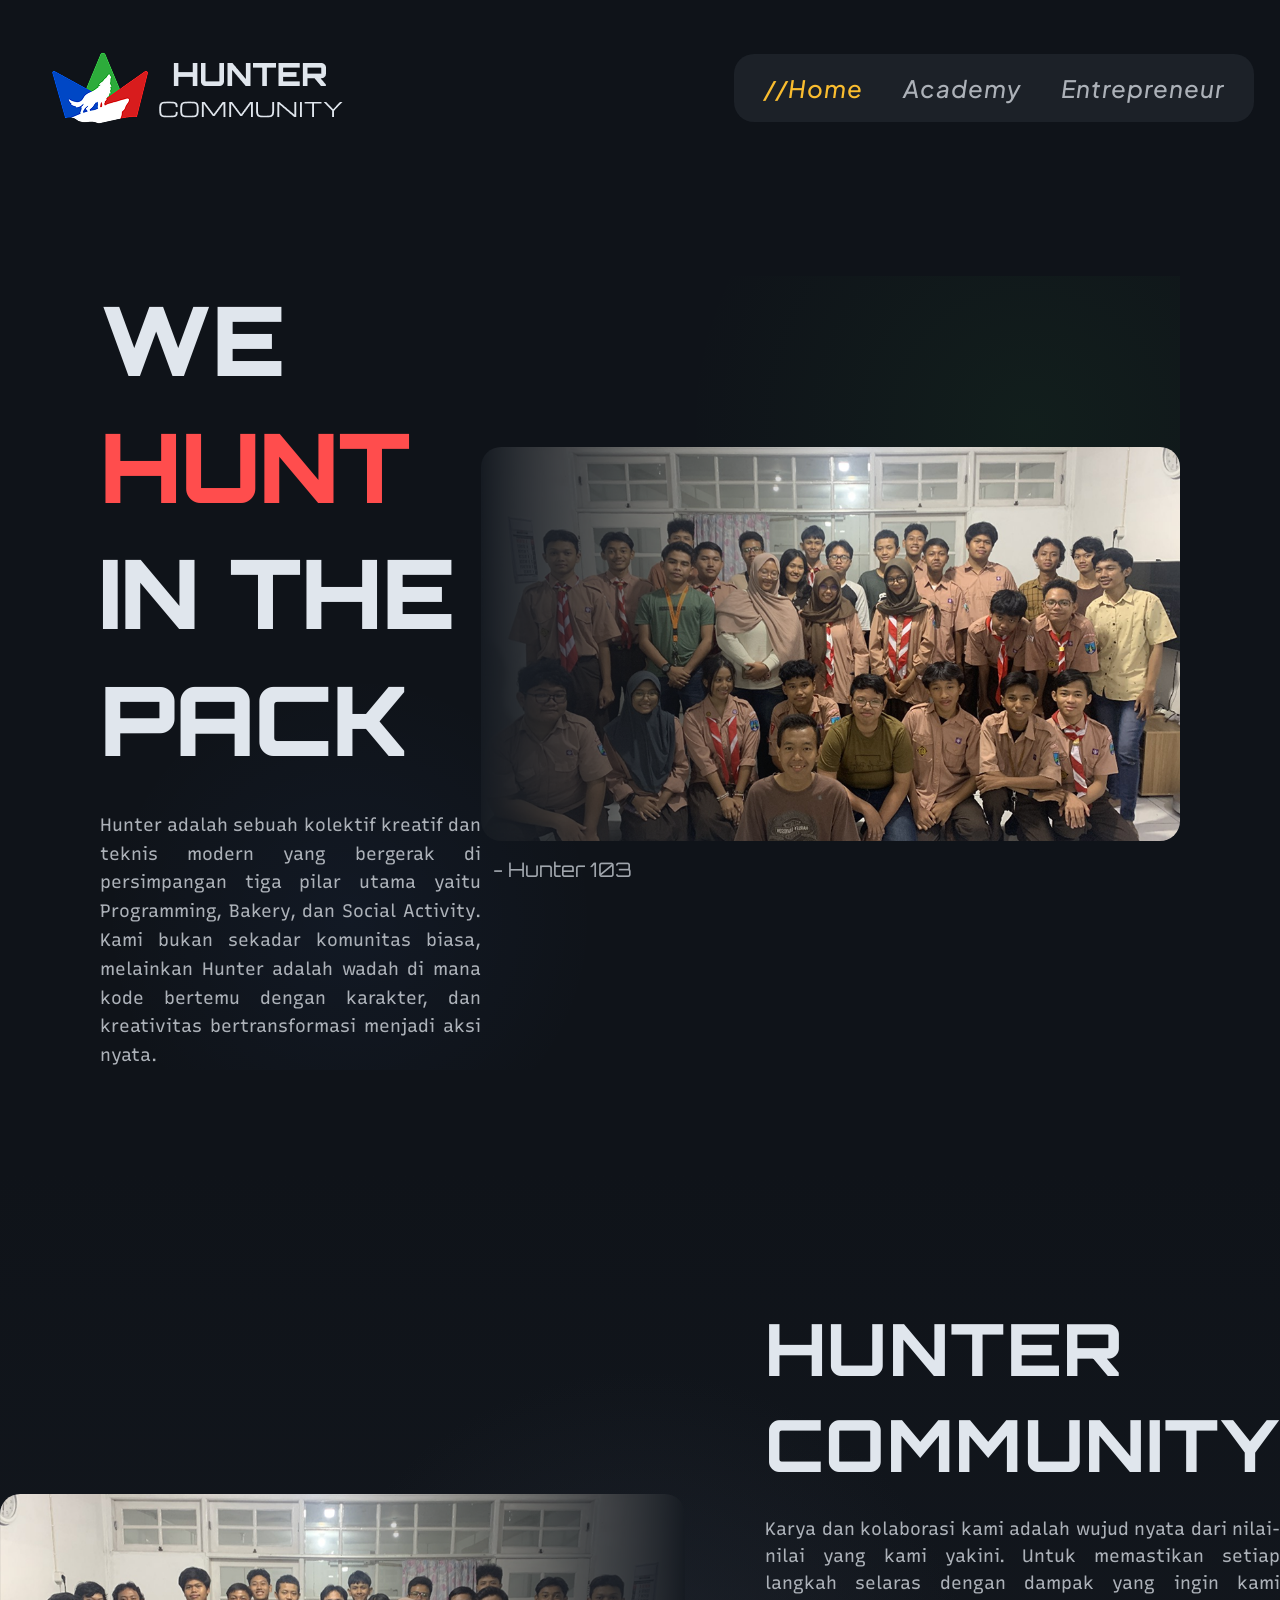
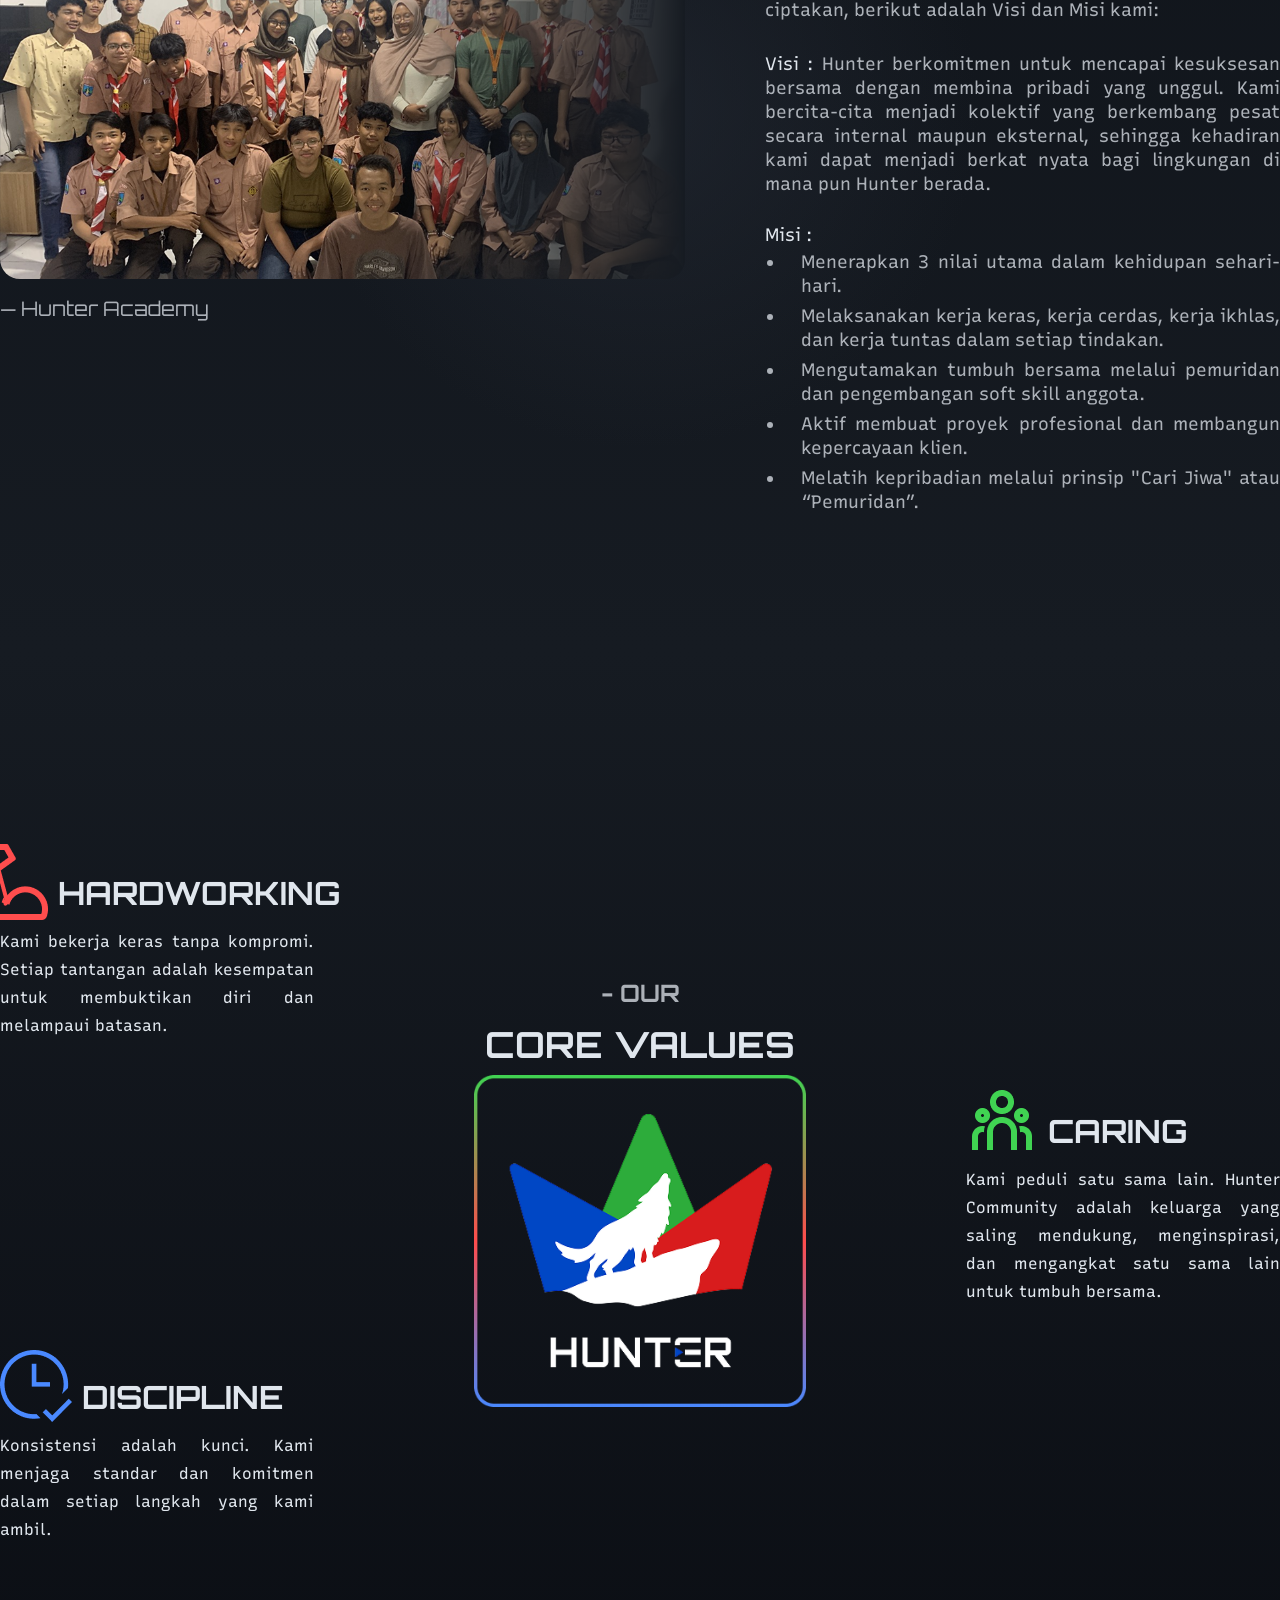
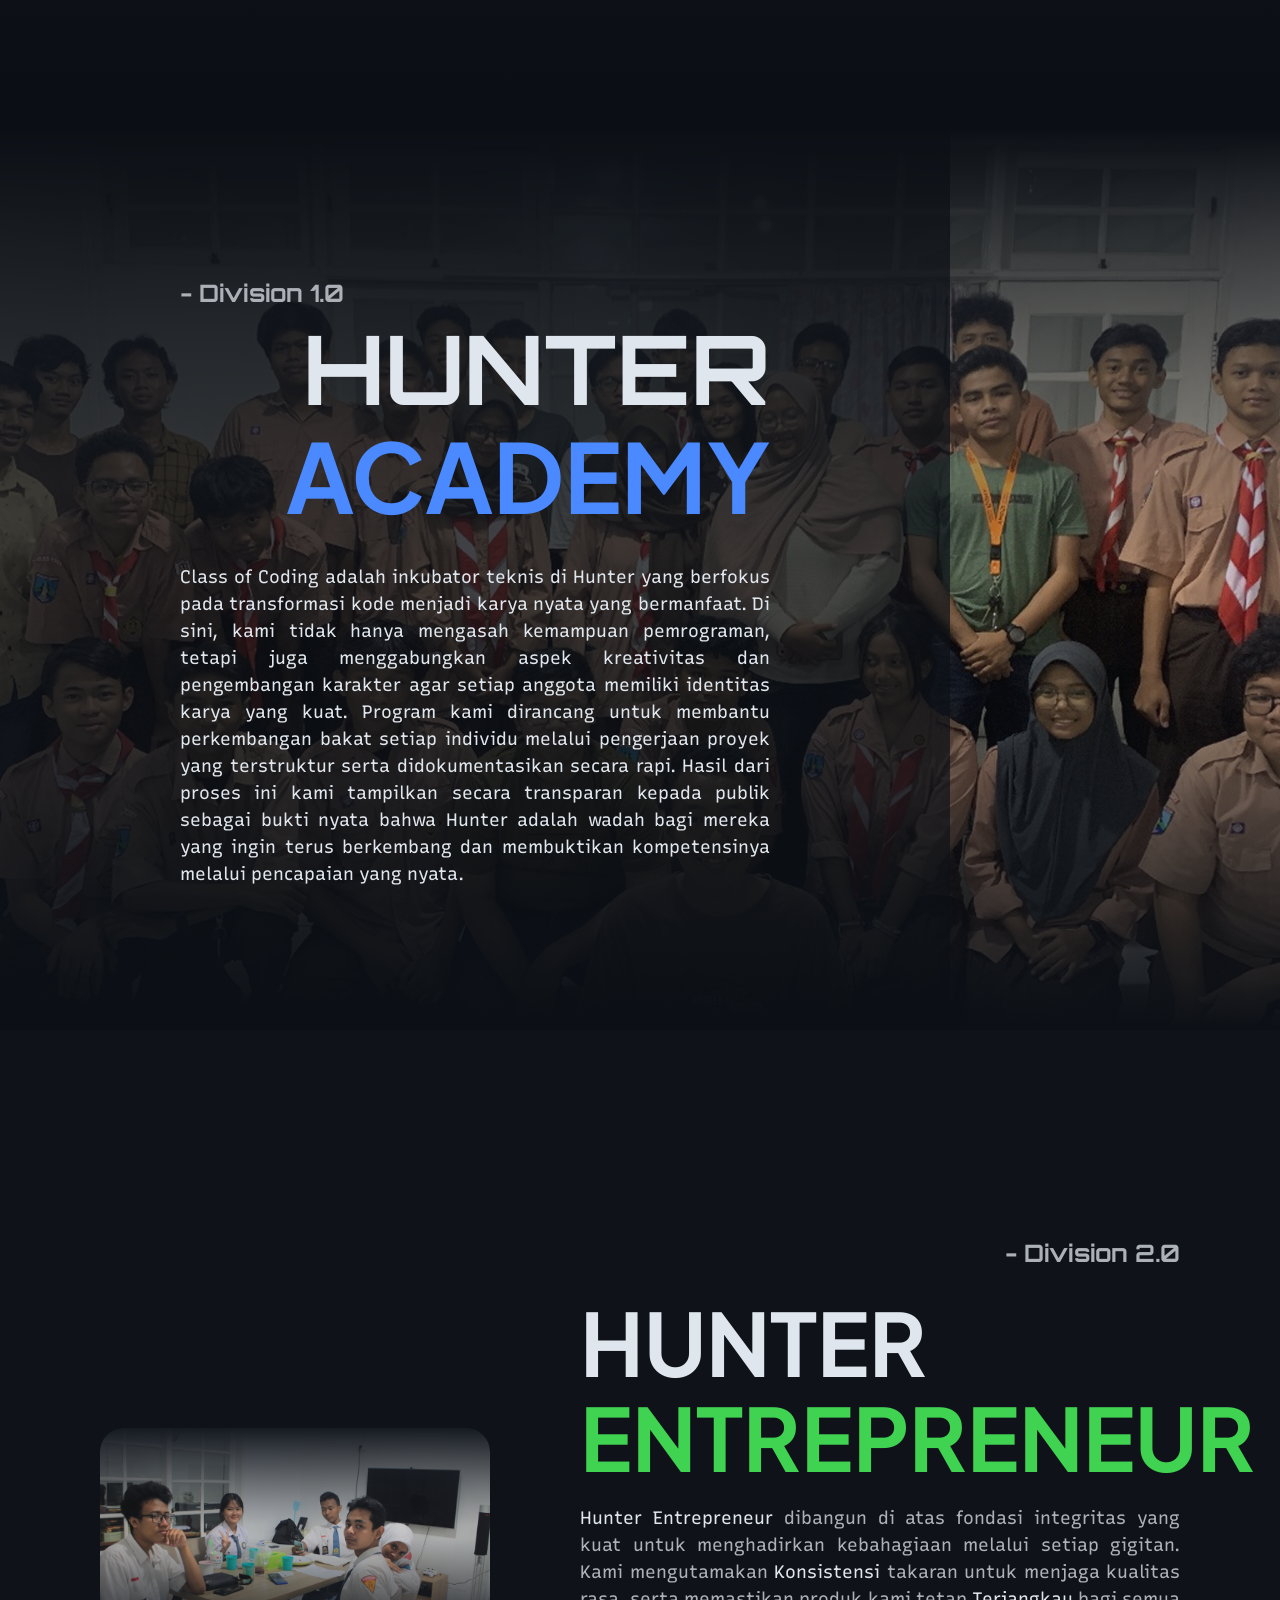
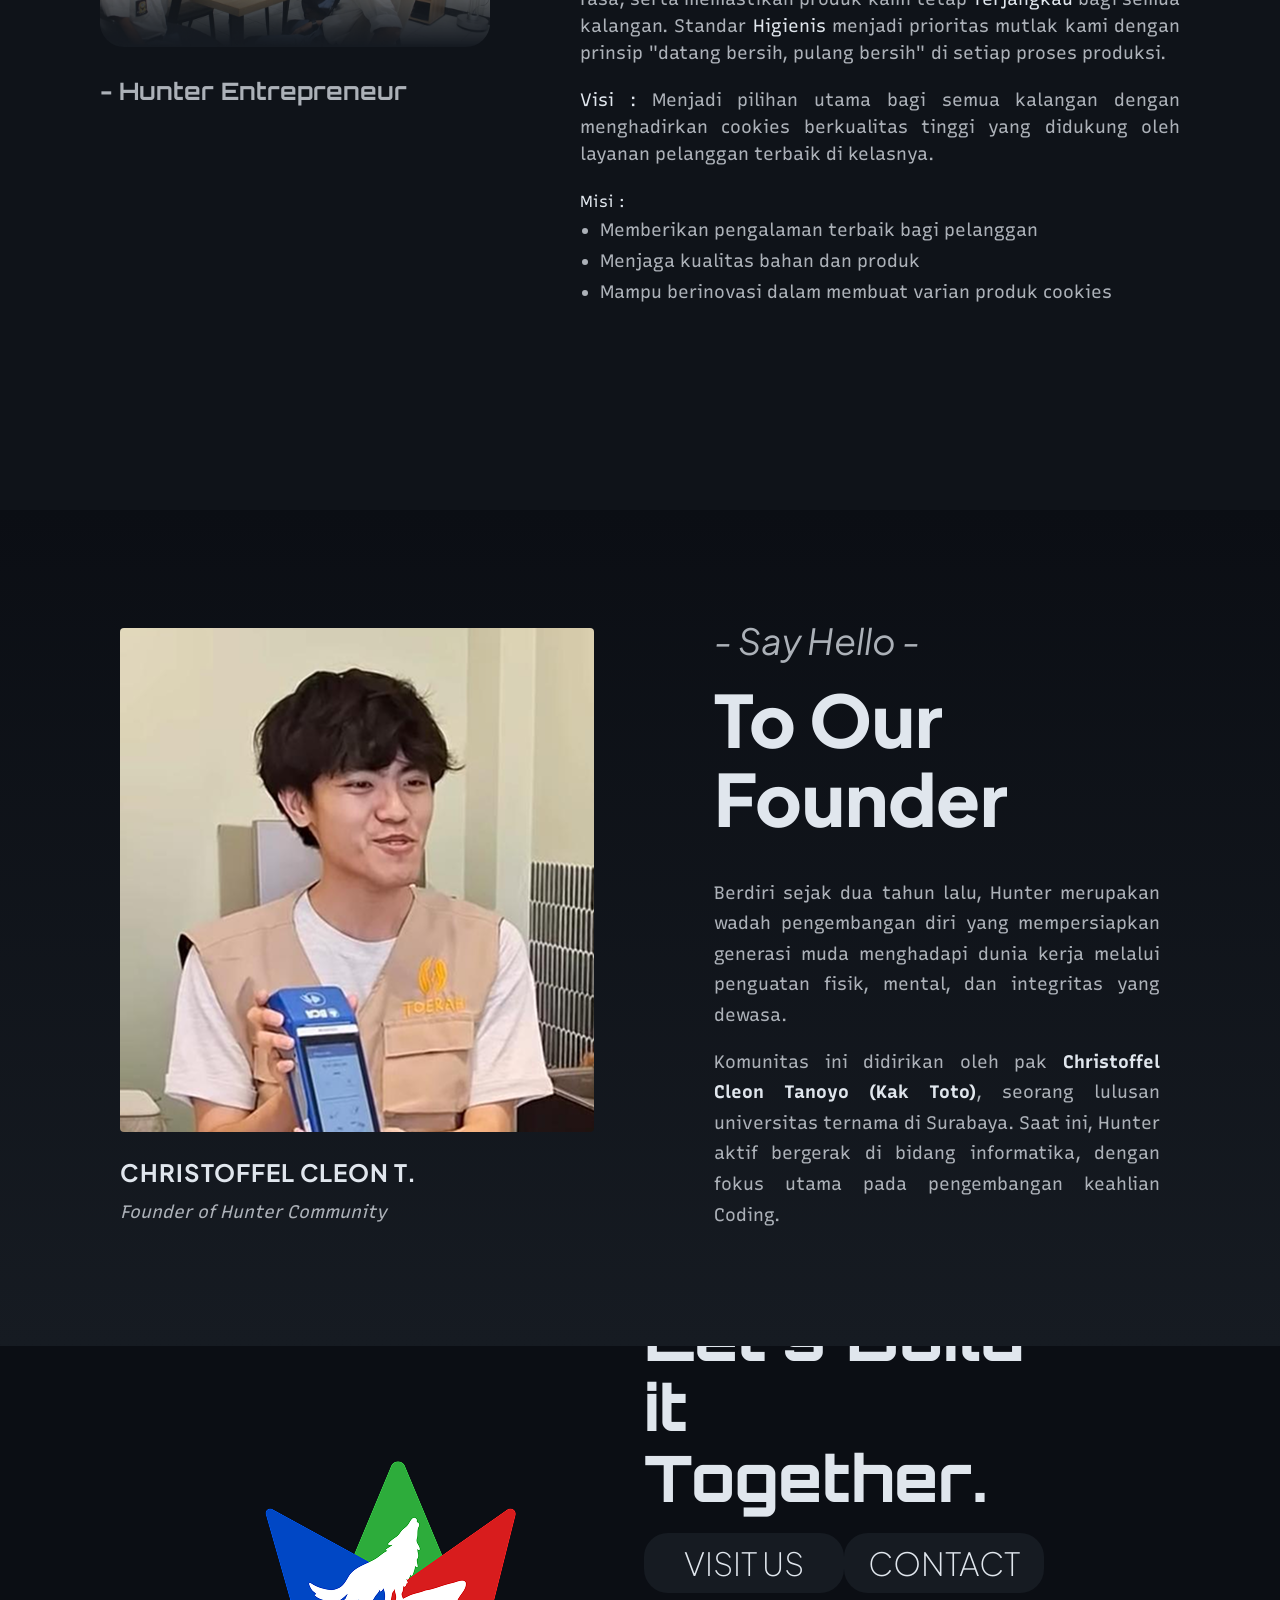
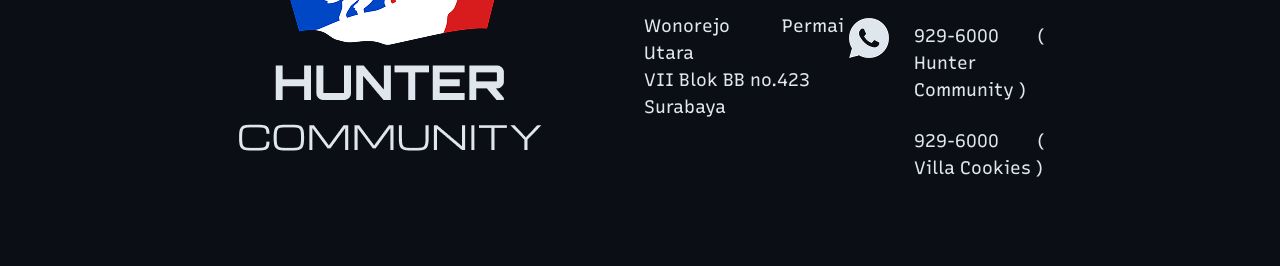
==== index.html @ 0ac1c208 "Update Home link to point to index.html" ====
<!doctype html>
<html lang="id">
  <head>
    <meta charset="UTF-8" />
    <meta name="viewport" content="width=device-width, initial-scale=1.0" />
    <title>Hunter Community</title>
    <link rel="stylesheet" href="homepage.css" />
    <link rel="preconnect" href="https://fonts.googleapis.com" />
    <link rel="preconnect" href="https://fonts.gstatic.com" crossorigin />
  </head>
  <body>
    
    <!-- ==============================
       NAVBAR
  ============================== -->
    <nav class="navbar" id="navbar">
      <div class="navbar-logo" id="navbar-logo">
        <img src="HomeAssets/Logo.png" alt="Hunter Community Logo" />
      </div>
      <ul class="navbar-links">
        <li><a href="index.html" class="active">Home</a></li>
        <li><a href="codingpage.html">Academy</a></li>
        <li><a href="cookingpage.html">Entrepreneur</a></li>
      </ul>
    </nav>

    <!-- ==============================
       HERO SECTION
  ============================== -->
    <section class="hero">
      <div class="hero-content">
        <h1 class="hero-title reveal reveal-delay-1">
          WE <span class="accent-red">HUNT</span><br />
          IN THE<br />
          PACK
        </h1>
        <p class="hero-description reveal reveal-delay-2">
          Hunter adalah sebuah kolektif kreatif dan teknis modern yang bergerak
          di persimpangan tiga pilar utama yaitu Programming, Bakery, dan Social
          Activity. Kami bukan sekadar komunitas biasa, melainkan Hunter adalah
          wadah di mana kode bertemu dengan karakter, dan kreativitas
          bertransformasi menjadi aksi nyata.
        </p>
      </div>
      <div class="hero-image-wrapper">
        <img
          src="HomeAssets/FotoBersama(Coding).png"
          alt="Hunter Community"
          class="hero-image-frame"
        />
        <p>- Hunter 103</p>
      </div>
    </section>

    <!-- ==============================
       ABOUT SECTION
  ============================== -->
    <section class="about" id="about">
      <div class="about-image-wrapper">
        <img
          src="HomeAssets/FotoBersama(Coding).png"
          alt="Hunter Coding Class"
        />
        <p class="about-image-caption reveal reveal-delay-1">
          Hunter Academy
        </p>
      </div>

      <div class="about-content">
        <h2 class="about-title reveal reveal-delay-1">HUNTER<br />COMMUNITY</h2>
        <p class="about-description reveal reveal-delay-2">
          Karya dan kolaborasi kami adalah wujud nyata dari nilai-nilai yang
          kami yakini. Untuk memastikan setiap langkah selaras dengan dampak
          yang ingin kami ciptakan, berikut adalah Visi dan Misi kami:
        </p>
        <div class="about-visi-misi">
          <p class="reveal reveal-delay-3">
            <span class="accent-white">Visi :</span> Hunter berkomitmen untuk
            mencapai kesuksesan bersama dengan membina pribadi yang unggul. Kami
            bercita-cita menjadi kolektif yang berkembang pesat secara internal
            maupun eksternal, sehingga kehadiran kami dapat menjadi berkat nyata
            bagi lingkungan di mana pun Hunter berada.
          </p>
          <span class="accent-white reveal reveal-delay-4">Misi :</span>
          <ul>
            <li class="reveal reveal-delay-5">
              Menerapkan 3 nilai utama dalam kehidupan sehari-hari.
            </li>
            <li class="reveal reveal-delay-5">
              Melaksanakan kerja keras, kerja cerdas, kerja ikhlas, dan kerja
              tuntas dalam setiap tindakan.
            </li>
            <li class="reveal reveal-delay-5">
              Mengutamakan tumbuh bersama melalui pemuridan dan pengembangan
              soft skill anggota.
            </li>
            <li class="reveal reveal-delay-6">
              Aktif membuat proyek profesional dan membangun kepercayaan klien.
            </li>
            <li class="reveal reveal-delay-6">
              Melatih kepribadian melalui prinsip "Cari Jiwa" atau “Pemuridan”.
            </li>
          </ul>
        </div>
      </div>
    </section>

    <!-- ==============================
       CORE VALUES
  ============================== -->
    <section class="core-values" id="values">
      <div class="core-values-content">
        <!-- Left Values -->
        <div class="values-left">
          <div class="value-item reveal reveal-left">
            <div class="value-icon">
              <img src="HomeAssets/HardworkingIcon.png" alt="Hardworking" />
              <h3>Hardworking</h3>
            </div>
            <div class="value-content">
              <p>
                Kami bekerja keras tanpa kompromi. Setiap tantangan adalah kesempatan untuk membuktikan diri dan melampaui batasan.
              </p>
            </div>
          </div>
  
          <div class="value-item reveal reveal-left reveal-delay-2">
            <div class="value-icon">
              <img src="HomeAssets/DisciplineIcon.png" alt="Discipline" />
              <h3>Discipline</h3>
            </div>
            <div class="value-content">
              <p>
                Konsistensi adalah kunci. Kami menjaga standar dan komitmen dalam setiap langkah yang kami ambil.
              </p>
            </div>
          </div>
        </div>
  
        <!-- Center Badge -->
        <div class="core-values-center reveal reveal-scale">
          <p class="reveal reveal-delay-1">- OUR</p>
          <h2 class="reveal reveal-delay-2">CORE VALUES</h2>
          <div class="reveal reveal-delay-3">
            <img src="HomeAssets/Logo2.png" alt="Hunter Logo" />
          </div>
        </div>
  
        <!-- Right Values -->
        <div class="values-right">
          <div class="value-item reveal reveal-right">
            <div class="value-icon">
              <img src="HomeAssets/CaringIcon.png" alt="Caring" />
              <h3>Caring</h3>
            </div>
            <div class="value-content">
              <p>
                Kami peduli satu sama lain. Hunter Community adalah keluarga yang saling mendukung, menginspirasi, dan mengangkat satu sama lain untuk tumbuh bersama.
              </p>
            </div>
          </div>
        </div>
      </div>
    </section>

    <!-- ==============================
       DIVISION: CLASS OF CODING
  ============================== -->
    <section class="division-coding reveal reveal-delay-1" id="coding">
      <div class="division-coding-content reveal reveal-delay-1">
        <h3 class="reveal reveal-delay-2">Division 1.0</h3>
        <h2><span class="class reveal reveal-delay-3">Hunter</span> <br> <span class="accent-blue reveal reveal-delay-4">Academy</span></h2>
        <p class="reveal reveal-delay-5">Class of Coding adalah inkubator teknis di Hunter yang berfokus pada transformasi kode menjadi karya nyata yang bermanfaat. Di sini, kami tidak hanya mengasah kemampuan pemrograman, tetapi juga menggabungkan aspek kreativitas dan pengembangan karakter agar setiap anggota memiliki identitas karya yang kuat. Program kami dirancang untuk membantu perkembangan bakat setiap individu melalui pengerjaan proyek yang terstruktur serta didokumentasikan secara rapi. Hasil dari proses ini kami tampilkan secara transparan kepada publik sebagai bukti nyata bahwa Hunter adalah wadah bagi mereka yang ingin terus berkembang dan membuktikan kompetensinya melalui pencapaian yang nyata.</p>
      </div>
    </section>



    <!-- ==============================
       DIVISION: VILLA COOKIES
  ============================== -->
    <section class="division-cooking reveal reveal-delay-1" id="cooking">
      <div class="division-cooking-image">
        <img src="HomeAssets/FotoBersama(Cooking).png" alt="Cooking" class="reveal reveal-delay-1">
        <p class="reveal reveal-delay-2">- Hunter Entrepreneur</span></p>
      </div>
      <div class="division-cooking-content">
        <h3 class="reveal reveal-delay-2">- Division 2.0</h3>
        <h2 class="reveal reveal-delay-3">Hunter <span class="accent-green">Entrepreneur</h2>
        <p class="reveal reveal-delay-4"><span>Hunter Entrepreneur</span> dibangun di atas fondasi integritas yang kuat untuk menghadirkan kebahagiaan melalui setiap gigitan. Kami mengutamakan <span>Konsistensi</span> takaran untuk menjaga kualitas rasa, serta memastikan produk kami tetap <span>Terjangkau</span> bagi semua kalangan. Standar <span>Higienis</span> menjadi prioritas mutlak kami dengan prinsip "datang bersih, pulang bersih" di setiap proses produksi.</p>
        <p class="reveal reveal-delay-5"><span>Visi :</span> Menjadi pilihan utama bagi semua kalangan dengan menghadirkan cookies berkualitas tinggi yang didukung oleh layanan pelanggan terbaik di kelasnya.
        </p>
        <div class="misi-cooking reveal reveal-delay-6">
          <span>Misi :</span>
          <ul>
            <li>Memberikan pengalaman terbaik bagi pelanggan</li>
            <li>Menjaga kualitas bahan dan produk</li>
            <li>Mampu berinovasi dalam membuat varian produk cookies</li>
          </ul>
        </div>
      </div>

    </section>

    <!-- ==============================
       FOUNDER SECTION
  ============================== -->
    <section class="founder" id="founder">
      <div class="founder-image-wrapper">
        <div class="founder-image-frame reveal reveal-left">
          <img src="HomeAssets/FounderProfile.png" alt="Founder" />
        </div>
        <div class="founder-name-tag reveal reveal-delay-2">
          <h3>Christoffel Cleon T.</h3>
          <p>Founder of Hunter Community</p>
        </div>
      </div>

      <div class="founder-content">
        <p class="founder-greeting reveal">- Say Hello -</p>
        <h2 class="founder-title reveal reveal-delay-1">To Our Founder</h2>
        <p class="founder-description reveal reveal-delay-2">
          Berdiri sejak dua tahun lalu, Hunter merupakan wadah
          pengembangan diri yang mempersiapkan generasi muda
          menghadapi dunia kerja melalui penguatan fisik, mental, dan
          integritas yang dewasa.
        </p>
        <p class="founder-description reveal reveal-delay-3">
          Komunitas ini didirikan oleh pak <strong>Christoffel Cleon Tanoyo (Kak
          Toto)</strong>, seorang lulusan universitas ternama di Surabaya. Saat ini,
          Hunter aktif bergerak di bidang informatika, dengan fokus utama
          pada pengembangan keahlian Coding.
        </p>
      </div>
    </section>

    <!-- ==============================
       FOOTER
  ============================== -->
    <footer class="footer">
        <!-- Logo -->
          <img src="HomeAssets/Logo3.png" alt="Hunter Community" class="reveal reveal-delay-2"/>

        <div class="footer-inner">
          <h2 class="reveal reveal-delay-1">Let's Build it Together.</h2>
          <div class="footer-inner-content">
            <div class="footer-visitus">
              <h4 class="reveal reveal-delay-3">Visit Us</h4>
              <p class="reveal reveal-delay-4">Wonorejo Permai Utara <br>VII Blok BB no.423 <br>Surabaya</p>
            </div>
            <div class="footer-contact">
              <h4 class="reveal reveal-delay-3">Contact</h4>
              <div class="contact-sosmed">
                <img src="HomeAssets/WhatsAppIcon.png" alt="WhatsApp" class="reveal reveal-delay-4">
                <div class="contact reveal reveal-delay-5">
                  <p>929-6000 ( Hunter Community )</p>
                  <p>929-6000 ( Villa Cookies )</p>
                </div>
              </div>
              <div class="contact-sosmed">
                <img src="HomeAssets/InstagramIcon.png" alt="Instagram" class="reveal reveal-delay-4">
                <div class="contact reveal reveal-delay-5">
                  <p>huntercommunity_</p>
                  <p>villacookies</p>
                </div>
              </div>
            </div>
          </div>
        </div>
    </footer>

    <!-- ==============================
       SCROLL ANIMATION JS
  ============================== -->
    <script>
      // Intersection Observer for scroll reveals
      const reveals = document.querySelectorAll(".reveal");

      const observer = new IntersectionObserver(
        (entries) => {
          entries.forEach((entry) => {
            if (entry.isIntersecting) {
              entry.target.classList.add("visible");
            }
          });
        },
        {
          threshold: 0.12,
          rootMargin: "0px 0px -40px 0px",
        },
      );

      reveals.forEach((el) => observer.observe(el));

      // Hero elements animate on load
      window.addEventListener("load", () => {
        document.querySelectorAll(".hero .reveal").forEach((el) => {
          el.classList.add("visible");
        });
      });

      // Navbar: hide logo when scrolled, show when at top
      const navbarLogo = document.getElementById("navbar-logo");
      const SCROLL_THRESHOLD = 10;

      window.addEventListener("scroll", () => {
        if (window.scrollY > SCROLL_THRESHOLD) {
          navbarLogo.classList.add("hidden");
        } else {
          navbarLogo.classList.remove("hidden");
        }
      });

    </script>
  </body>
</html>
---- homepage.css ----
/* ========================================
   IMPORTS
======================================== */
@import url('https://fonts.googleapis.com/css2?family=Orbitron:wght@400;500;600;700;800;900&family=Plus+Jakarta+Sans:wght@300;400;500;600;700;800&family=Recursive:wght@300;400;500;600;700&display=swap');

/* ========================================
   CSS VARIABLES
======================================== */
:root {
  --color-bg-primary: #0F1319;
  --color-bg-secondary: #161B22;
  --color-bg-tertiary: #282E39;
  --color-bg-card: #0B0E14;
  --color-navbar: #1C2128;

  --color-text-main: #E0E6ED;
  --color-text-muted: #ACB1B8;
  --color-text-hover: #FABD2F;

  --color-red: #FF4D4D;
  --color-blue: #4A89FF;
  --color-green: #40D352;

  --color-border: #E0E6ED;

  --font-title: 'Orbitron', sans-serif;
  --font-subtitle: 'Plus Jakarta Sans', sans-serif;
  --font-body: 'Recursive', sans-serif;

  --transition: 0.3s ease;
  --transition-slow: 0.6s ease;
}

/* ========================================
   RESET & BASE
======================================== */
*, *::before, *::after {
  margin: 0;
  padding: 0;
  box-sizing: border-box;
}

html {
  scroll-behavior: smooth;
}

body {
  background-color: var(--color-bg-primary);
  color: var(--color-text-main);
  font-family: var(--font-body);
  font-size: 16px;
  line-height: 1.7;
  overflow-x: hidden;
}

img {
  display: block;
  max-width: 100%;
}

a {
  text-decoration: none;
  color: inherit;
}

/* ========================================
   SCROLL ANIMATION BASE
======================================== */
.reveal {
  opacity: 0;
  transform: translateY(40px);
  transition: opacity 0.75s cubic-bezier(0.22, 1, 0.36, 1), transform 0.75s cubic-bezier(0.22, 1, 0.36, 1);
}

.reveal.reveal-left {
  transform: translateX(-50px);
}

.reveal.reveal-right {
  transform: translateX(50px);
}

.reveal.reveal-scale {
  transform: scale(0.92);
}

.reveal.visible {
  opacity: 1;
  transform: none;
}

.reveal-delay-1 { transition-delay: 0.1s; }
.reveal-delay-2 { transition-delay: 0.2s; }
.reveal-delay-3 { transition-delay: 0.3s; }
.reveal-delay-4 { transition-delay: 0.4s; }
.reveal-delay-5 { transition-delay: 0.5s; }
.reveal-delay-6 { transition-delay: 0.6s; }

/* ========================================
   NAVBAR
======================================== */
.navbar {
  position: sticky;
  top: 0;
  z-index: 1000;
  display: flex;
  align-items: center;
  gap: 340px;
  /* clip content that scrolls behind navbar */
  isolation: isolate;
}

.navbar-logo {
  display: flex;
  align-items: center;
  gap: 12px;
  margin: 50px 50px 50px 50px;
  /* smooth transition for show/hide */
  opacity: 1;
  transform: translateX(0);
  transition: opacity 0.3s ease, transform 0.3s ease;
}

.navbar-logo.hidden {
  opacity: 0;
  transform: translateX(-16px);
  pointer-events: none;
}

.navbar-links {
  display: flex;
  align-items: center;
  list-style: none;
  height: 68px;
  justify-self: center;
  justify-content: center;
  gap: 40px;
  padding: 30px;
  background-color: var(--color-navbar);
  border-radius: 20px;
}

.navbar-links a {
  font-family: var(--font-subtitle);
  font-size: 24px;
  font-weight: 500;
  color: var(--color-text-muted);
  letter-spacing: 0.04em;
  transition: color var(--transition);
  position: relative;
  font-style: italic;
  text-decoration: none;
}

.navbar-links a::after {
  content: '';
  position: absolute;
  bottom: 0;
  left: 0;
  width: 0;
  height: 1.5px;
  background: var(--color-text-hover);
  transition: width var(--transition);
}

.navbar-links a:hover,
.navbar-links a.active {
  color: var(--color-text-hover);
}

.navbar-links a.active::before {
  content: "//";
}

/* ========================================
   HERO SECTION
======================================== */
.hero {
  margin: 100px;
  display: flex;
  align-items: center;
  gap: 0;
  position: relative;
  overflow: hidden;
  justify-content: space-between;
  align-items: center;
  color: var(--color-text-muted);
}

.hero::before {
  content: '';
  position: absolute;
  top: -200px;
  right: -200px;
  width: 700px;
  height: 700px;
  background: radial-gradient(circle, rgba(64, 211, 82, 0.06) 0%, transparent 70%);
  pointer-events: none;
}

.hero::after {
  content: '';
  position: absolute;
  bottom: -100px;
  left: 0;
  width: 500px;
  height: 500px;
  background: radial-gradient(circle, rgba(74, 137, 255, 0.05) 0%, transparent 70%);
  pointer-events: none;
}

.hero-content {
  z-index: 1;
}

.hero-title {
  font-family: var(--font-title);
  font-size: 96px;
  font-weight: 900;
  line-height: 1.32;
  letter-spacing: -0.01em;
  color: var(--color-text-main);
  margin-bottom: 28px;
}

.hero-title .accent-red {
  color: var(--color-red);
}

.hero-description {
  font-family: var(--font-body);
  font-size: 18px;
  line-height: 1.6;
  max-width: 560px;
  text-align: justify;
}

.hero-image-wrapper {
  position: relative;
  z-index: 1;
  display: flex;
  flex-direction: column;
}

.hero-image-frame {
  position: relative;
  border-radius: 20px;
  overflow: hidden;
  width: 100%;
}

.hero-image-caption {
  position: absolute;
  bottom: 0;
  left: 0;
  right: 0;
  padding: 20px 24px 16px;
  background: linear-gradient(to top, rgba(0,0,0,0.8) 0%, transparent 100%);
}

.hero-image-wrapper p {
  font-family: var(--font-title);
  font-size: 20px;
  color: rgba(224, 230, 237, 0.7);
  margin: 12px;
}

.hero-image-frame::before {
  content: '';
  position: absolute;
  inset: 0;
  border: 1px solid rgba(224, 230, 237, 0.15);
  border-radius: 4px;
  z-index: 1;
  pointer-events: none;
}

/* ========================================
   ABOUT SECTION
======================================== */
.about {
  height: 1080px;
  display: flex;
  gap: 80px;
  align-items: center;
  justify-content: center;
  background: linear-gradient(180deg, #0F1319 0%, #161B22 100%);
  position: relative;
  overflow: hidden;
}

.about::before {
  content: '';
  position: absolute;
  top: 50%;
  left: 50%;
  transform: translate(-50%, -50%);
  width: 800px;
  height: 800px;
  background: radial-gradient(circle, rgba(40, 46, 57, 0.5) 0%, transparent 60%);
  pointer-events: none;
}

.about-image-wrapper {
  position: relative;
}

.about-image-wrapper img {
  transform: scaleX(-1);
  border-radius: 20px;
}

.about-image-caption {
  margin-top: 12px;
  font-family: var(--font-title);
  font-size: 20px;
  color: var(--color-text-muted);
}

.about-image-caption::before {
  content: '— ';
}

.about-content {
  position: relative;
  z-index: 1;
  width: 600px;
  text-align: justify ;
}

.section-label {
  font-family: var(--font-subtitle);
  font-size: 11px;
  font-weight: 700;
  letter-spacing: 0.25em;
  text-transform: uppercase;
  color: var(--color-green);
  margin-bottom: 16px;
  display: flex;
  align-items: center;
  gap: 10px;
}

.section-label::before {
  content: '';
  display: inline-block;
  width: 20px;
  height: 1.5px;
  background: var(--color-green);
}

.about-title {
  font-family: var(--font-title);
  font-size: 72px;
  font-weight: 800;
  line-height: 96px;
  color: var(--color-text-main);
  margin-bottom: 24px;
  letter-spacing: 0.02em;
}

.about-description {
  font-family: var(--font-body);
  font-size: 18px;
  line-height: 1.5;
  color: var(--color-text-muted);
  margin-bottom: 28px;
}


.about-visi-misi .accent-white {
  color: var(--color-text-main);
  font-size: 18px;
}

.about-visi-misi p {
  margin-bottom: 24px;
}

.about-visi-misi p,
.about-visi-misi li {
  font-family: var(--font-body);
  font-size: 18px;
  color: var(--color-text-muted);
  line-height: 24px;
}

.about-visi-misi ul {
  padding-left: 20px;
}

.about-visi-misi li {
  padding-left: 16px;
  position: relative;
  margin-bottom: 6px;
}

/* ========================================
   CORE VALUES SECTION
======================================== */
.core-values {
  height: 1080px;
  background: linear-gradient(180deg, #161B22 0%, #0B0E14 100%);
  display: flex;
  justify-content: center;
  align-items: center;
}

.core-values-content {
  display: flex;
  gap: 160px;
  margin: 0;
  padding: 0;
  align-items: center;
}

.values-left,
.values-right {
  display: flex;
  flex-direction: column;
  text-align: justify;
  width: 370px;
}

.values-left {
  gap: 300px;
}

.value-item {
  display: flex;
  flex-direction: column;
  align-items: flex-start;
  position: relative;
}

.value-icon {
  flex-shrink: 0;
  display: flex;
  align-items: center;
  justify-content: center;
  gap: 10px;
}

.value-item h3 {
  font-family: var(--font-title);
  font-size: 32px;
  font-weight: 700;
  color: var(--color-text-main);
  margin-bottom: 8px;
  text-transform: uppercase;
  padding-top: 30px;
}

.value-content p {
  font-family: var(--font-body);
  font-size: 16px;
  color: var(--color-text-main);
  line-height: 1.75;
  max-width: 370px;
}

.values-right .value-content p {
  margin-left: auto;
}

/* Center logo badge */
.core-values-center {
  display: flex;
  flex-direction: column;
  align-items: center;
  position: relative;
  text-align: center;
}

.core-values-center p {
  font-family: var(--font-title);
  font-size: 24px;
  font-weight: 700;
  text-transform: uppercase;
  color: var(--color-text-muted);
}

.core-values-center h2 {
  font-family: var(--font-title);
  font-size: 36px;
  font-weight: 700;
  color: var(--color-text-main);
}


/* ========================================
   DIVISION SECTIONS (Class of Coding & Villa Cookies)
======================================== */

.division-coding {
  height: 100vh;

  position: relative;
  overflow: hidden;
  display: flex;
  align-items: center;

  background-image: url("HomeAssets/FotbarCoding.png");
  background-size: cover;
  background-position: center;
  background-repeat: no-repeat;
}

.division-coding::before {
  content: "";

  position: absolute;
  inset: 0;

  background:
    linear-gradient(
      to top,
      rgba(12, 16, 22, 1) 0%,
      rgba(12, 16, 22, 0.1) 50%,
      rgba(12, 16, 22, 0) 100%
    ),
    linear-gradient(
      to bottom,
      rgba(12, 16, 22, 1) 0%,
      rgba(12, 16, 22, 0.1) 50%,
      rgba(12, 16, 22, 0) 100%
    );

}

.division-coding-content {
  display: flex;
  flex-direction: column;
  width: 950px;
  height: 100%;
  background-color: rgba(12, 16, 22, 0.7);
  justify-content: center;
  padding: 0 180px;

  z-index: 1;
}

.division-coding-content h3 {
  font-family: var(--font-title);
  font-size: 24px;
  font-weight: 700;
  color: var(--color-text-muted);
}

.division-coding-content h3::before {
  content: '- ';
}

.division-coding-content .class {
  font-family: var(--font-title);
}

.division-coding-content h2 {
  font-family: var(--font-subtitle);
  font-size: 96px;
  font-weight: 700;
  color: var(--color-text-main);
  text-align: right;
  text-transform: uppercase;
  line-height: 1.1;
  margin-bottom: 36px;
}

.division-coding-content .accent-blue {
  color: #4A89FF;
}

.division-coding-content p {
  font-family: var(--font-body);
  font-size: 18px;
  color: var(--color-text-main);
  line-height: 1.5;
  text-align: justify;
}




.division-cooking {
  height: 1080px;
  display: flex;
  justify-content: center;
  align-items: center;
  padding: 0 100px;
  gap: 90px;
}

.division-cooking-image {
  display: flex;
  flex-direction: column;
  gap: 24px;
  justify-content: center;
}

.division-cooking-image img {
  width: 100%;
  height: 100%;
  object-fit: cover;
  border-radius: 24px;
}

.division-cooking-image p {
  font-family: var(--font-title);
  font-weight: 700;
  font-size: 24px;
  color: var(--color-text-muted);
}

.division-cooking-content {
  width: 600px;
  display: flex;
  flex-direction: column;
  gap: 20px;
}

.division-cooking-content h3 {
  font-family: var(--font-title);
  font-size: 24px;
  font-weight: 700;
  color: var(--color-text-muted);
  text-align: right;
}

.division-cooking-content h2 {
  font-family: var(--font-subtitle);
  font-size: 87px;
  font-weight: 700;
  color: var(--color-text-main);
  text-align: left;
  line-height: 1.1;
  text-transform: uppercase;
}

.division-cooking-content .accent-green {
  color: #40D352;
}

.division-cooking-content p {
  font-family: var(--font-body);
  font-size: 18px;
  color: var(--color-text-muted);
  line-height: 1.5;
  text-align: justify;
}

.division-cooking-content span {
  color: var(--color-text-main);
}

.misi-cooking ul {
  padding-left: 20px;
}

.division-cooking-content li {
  color: var(--color-text-muted);
  font-family: var(--font-body);
  font-size: 18px;
}



/* ========================================
   FOUNDER SECTION
======================================== */
.founder {
  padding: 100px 120px;
  background: linear-gradient(180deg, #0b0e14 0%, #161b22 100%);
  display: flex;
  flex-direction: row;
  gap: 120px;
  align-items: center;
  justify-content: center;
  position: relative;
  overflow: hidden;
}

.founder-image-wrapper {
  display: flex;
  flex-direction: column;
  align-items: flex-start;
  flex-shrink: 0;
  gap: 0;
}

.founder-image-frame {
  position: relative;
}

.founder-image-frame img {
  border-radius: 4px;
  display: block;
}

.founder-name-tag {
  margin-top: 20px;
  text-align: left;
}

.founder-name-tag h3 {
  font-family: var(--font-subtitle);
  font-size: 24px;
  font-weight: 700;
  color: var(--color-text-main);
  margin-bottom: 4px;
  text-transform: uppercase;
  letter-spacing: 0.04em;
}

.founder-name-tag p {
  font-family: var(--font-body);
  font-size: 18px;
  color: var(--color-text-muted);
  font-style: italic;
}

.founder-content {
  position: relative;
  z-index: 1;
  max-width: 700px;
}

.founder-greeting {
  font-family: var(--font-subtitle);
  font-size: 36px;
  font-weight: 400;
  color: var(--color-text-muted);
  margin-bottom: 8px;
  font-style: italic;
}

.founder-title {
  font-family: var(--font-subtitle);
  font-size: 72px;
  font-weight: 800;
  line-height: 1.1;
  color: var(--color-text-main);
  margin-bottom: 40px;
}

.founder-description {
  font-family: var(--font-body);
  font-size: 18px;
  line-height: 1.7;
  color: var(--color-text-muted);
  text-align: justify;
  margin-bottom: 16px;
}

.founder-description strong {
  color: var(--color-text-main);
}

/* ========================================
   FOOTER
======================================== */
.footer {
  background: var(--color-bg-card);
  padding: 0 250px;
  height: 520px;
  position: relative;
  overflow: hidden;
  display: flex;
  gap: 100px;
  align-items: center;
  justify-content: center;
}

.footer-inner {
  display: flex;
  flex-direction: column;
  gap: 20px;
}

.footer-inner h2 {
  font-family: var(--font-title);
  font-size: 64px;
  font-weight: 800;
  line-height: 1.1;
  color: var(--color-text-main);
  text-align: left;
}

.footer-inner-content {
  display: flex;
  flex-direction: row;
  justify-content: space-between;
}

.footer-visitus {
  display: flex;
  flex-direction: column;
  gap: 20px;
}

.footer-contact {
  display: flex;
  flex-direction: column;
  gap: 20px;
}

.footer-inner-content h4 {
  background-color: var(--color-bg-secondary);
  width: 200px;
  height: 60px;
  font-size: 32px;
  text-align: center;
  display: flex;
  align-items: center;
  justify-content: center;
  border-radius: 24px;
  font-weight: 100;
  text-transform: uppercase;
  font-family: var(--font-subtitle);
  color: var(--color-text-main);
}

.footer-inner-content p {
  font-family: var(--font-body);
  font-size: 18px;
  color: var(--color-text-main);
  line-height: 1.5;
  text-align: justify;
}

.contact-sosmed {
  display: flex;
  flex-direction: row;
  gap: 20px;
}

.contact-sosmed img {
  width: 50px;
  height: 50px;
}

.contact {
  display: flex;
  flex-direction: column;
  gap: 24px;
  padding: 10px 0;
}



/* ========================================
   FLOATING PARTICLES (decorative)
======================================== */
.particle {
  position: absolute;
  border-radius: 50%;
  pointer-events: none;
  animation: float-particle linear infinite;
  opacity: 0;
}

@keyframes float-particle {
  0% {
    transform: translateY(0) rotate(0deg);
    opacity: 0;
  }
  10% {
    opacity: 1;
  }
  90% {
    opacity: 0.3;
  }
  100% {
    transform: translateY(-120px) rotate(360deg);
    opacity: 0;
  }
}
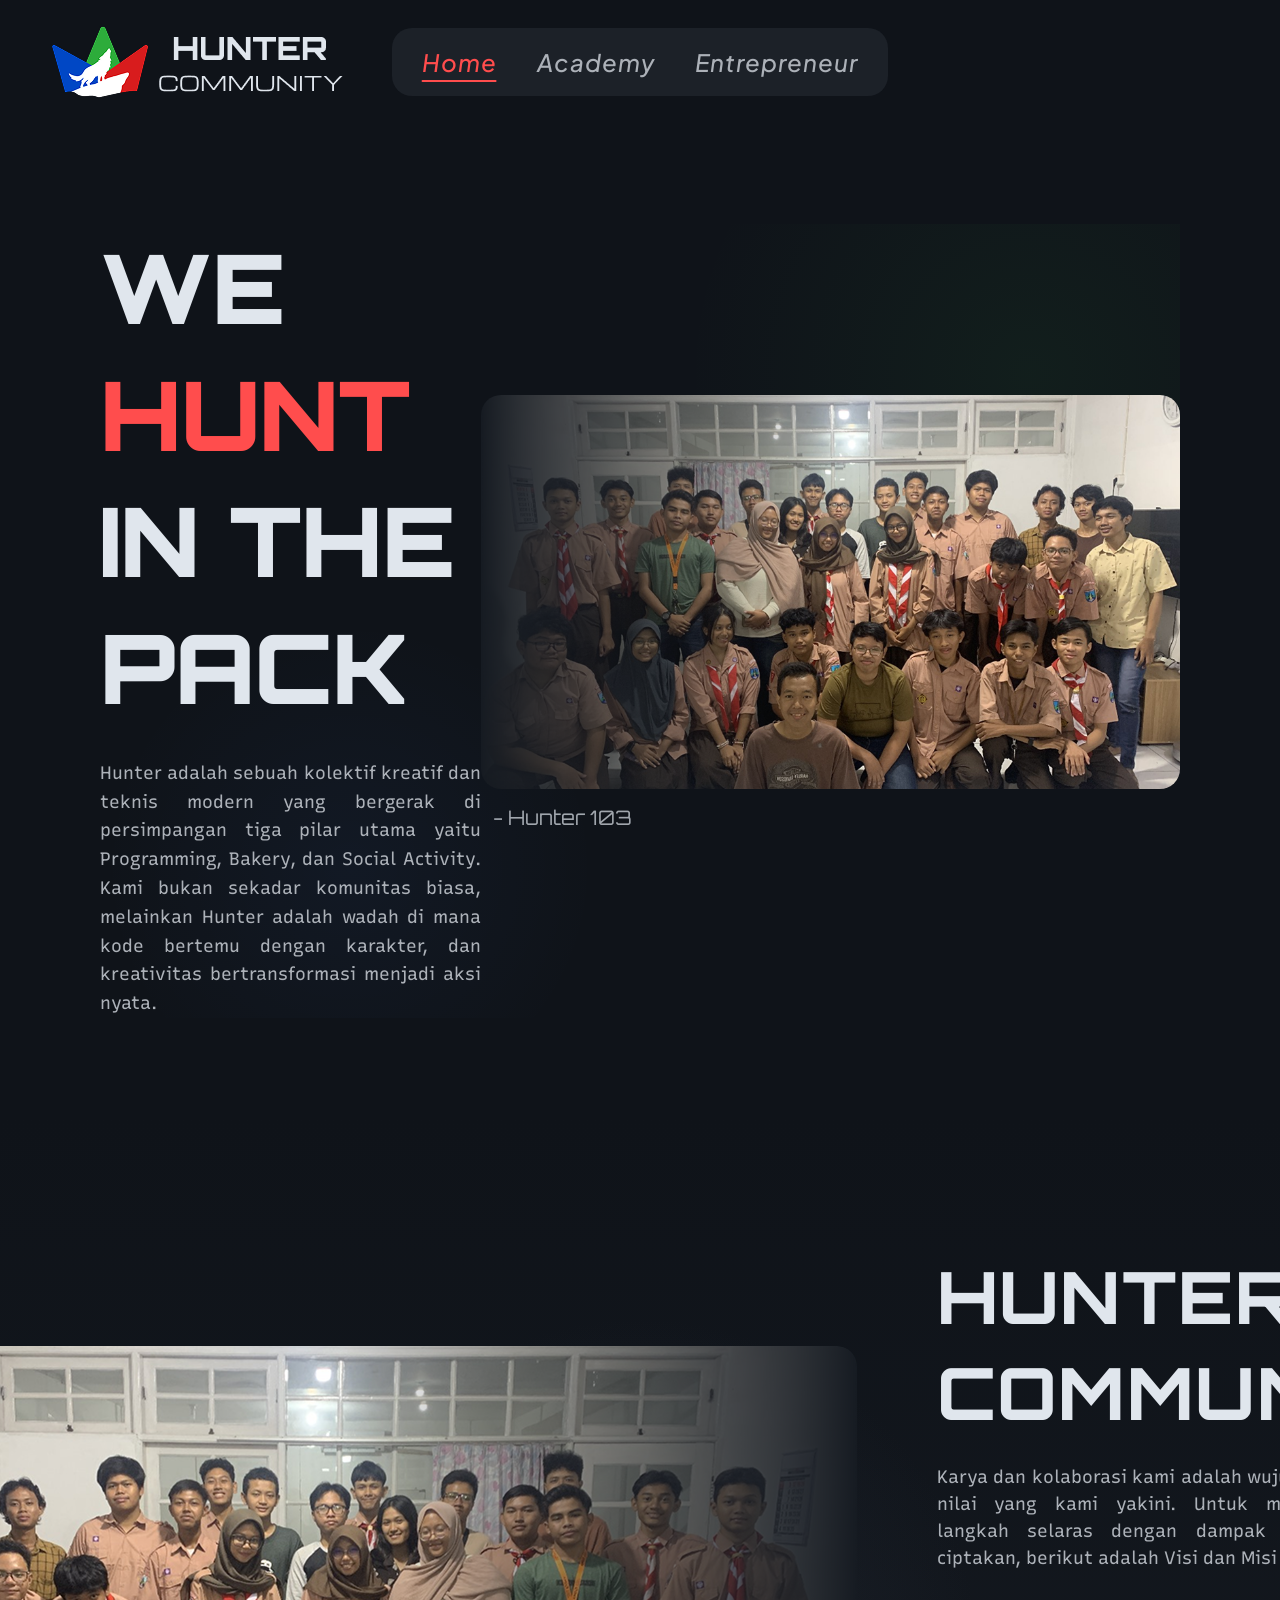
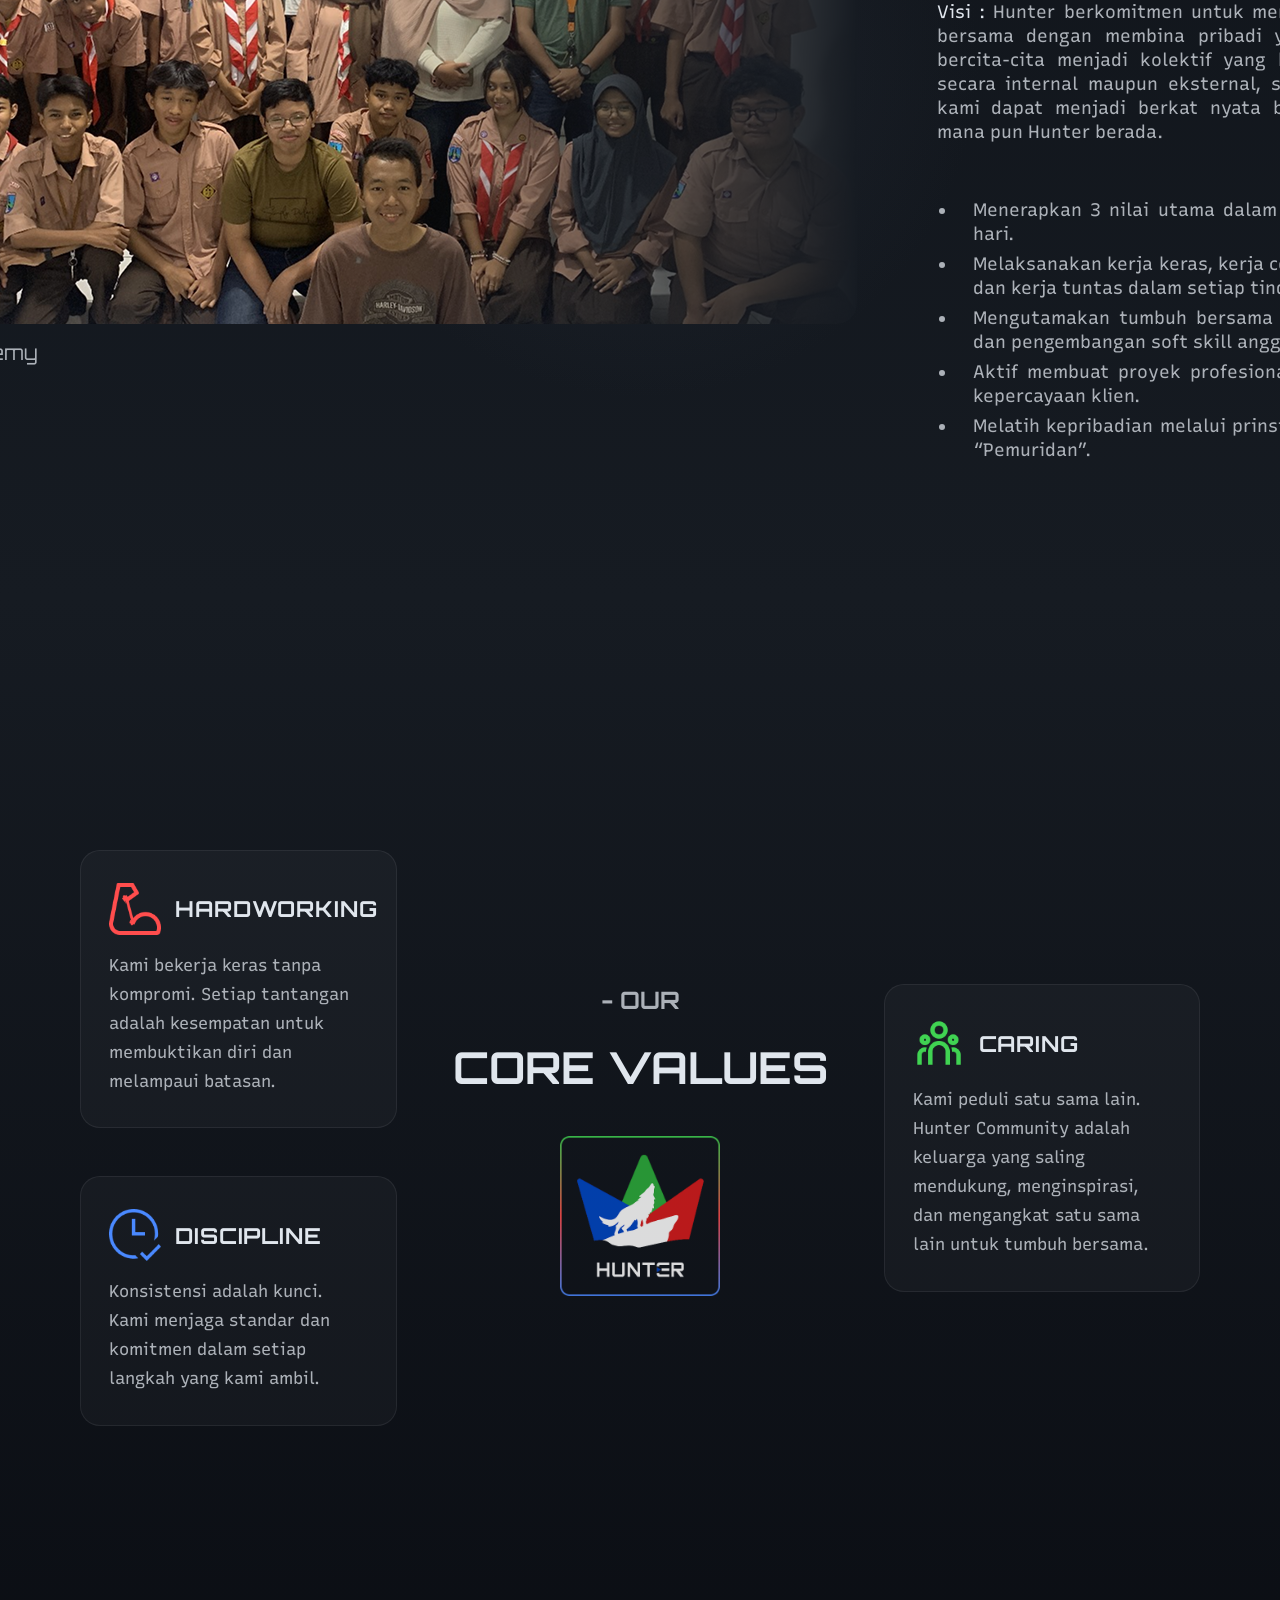
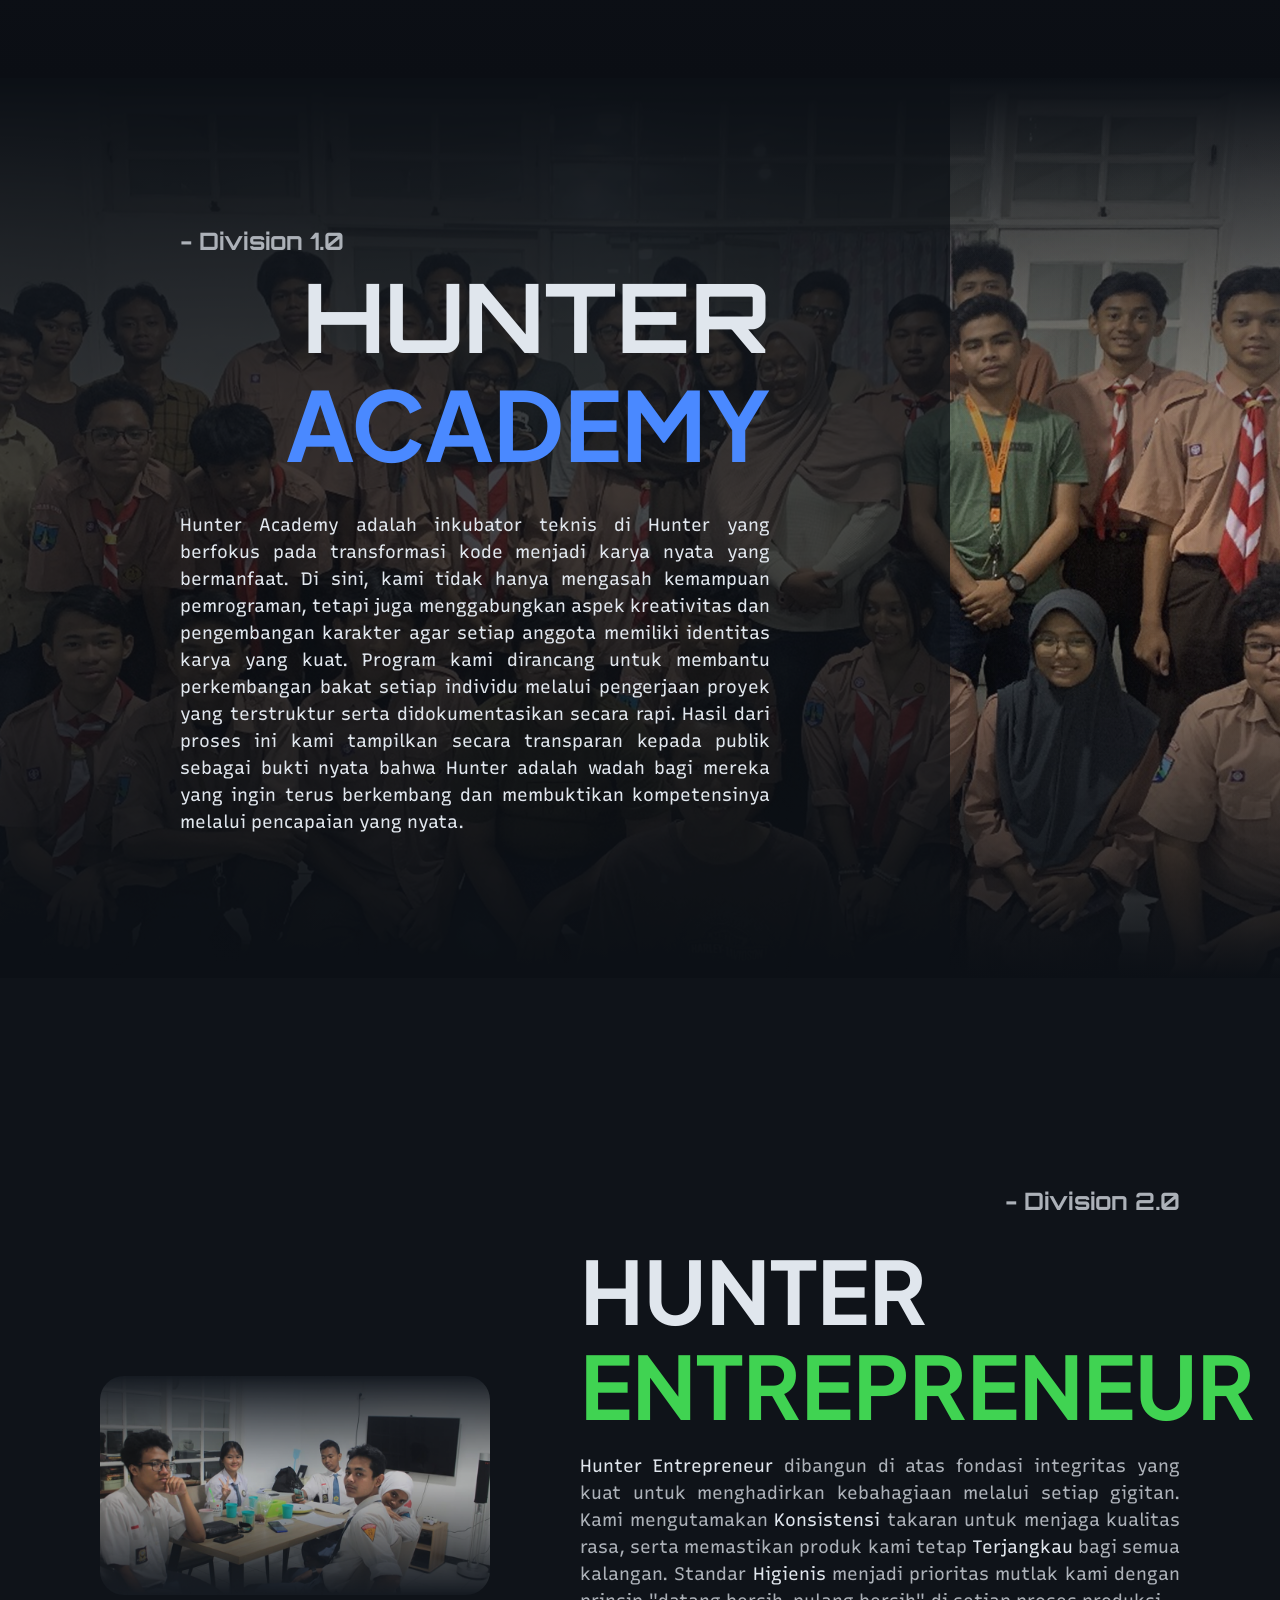
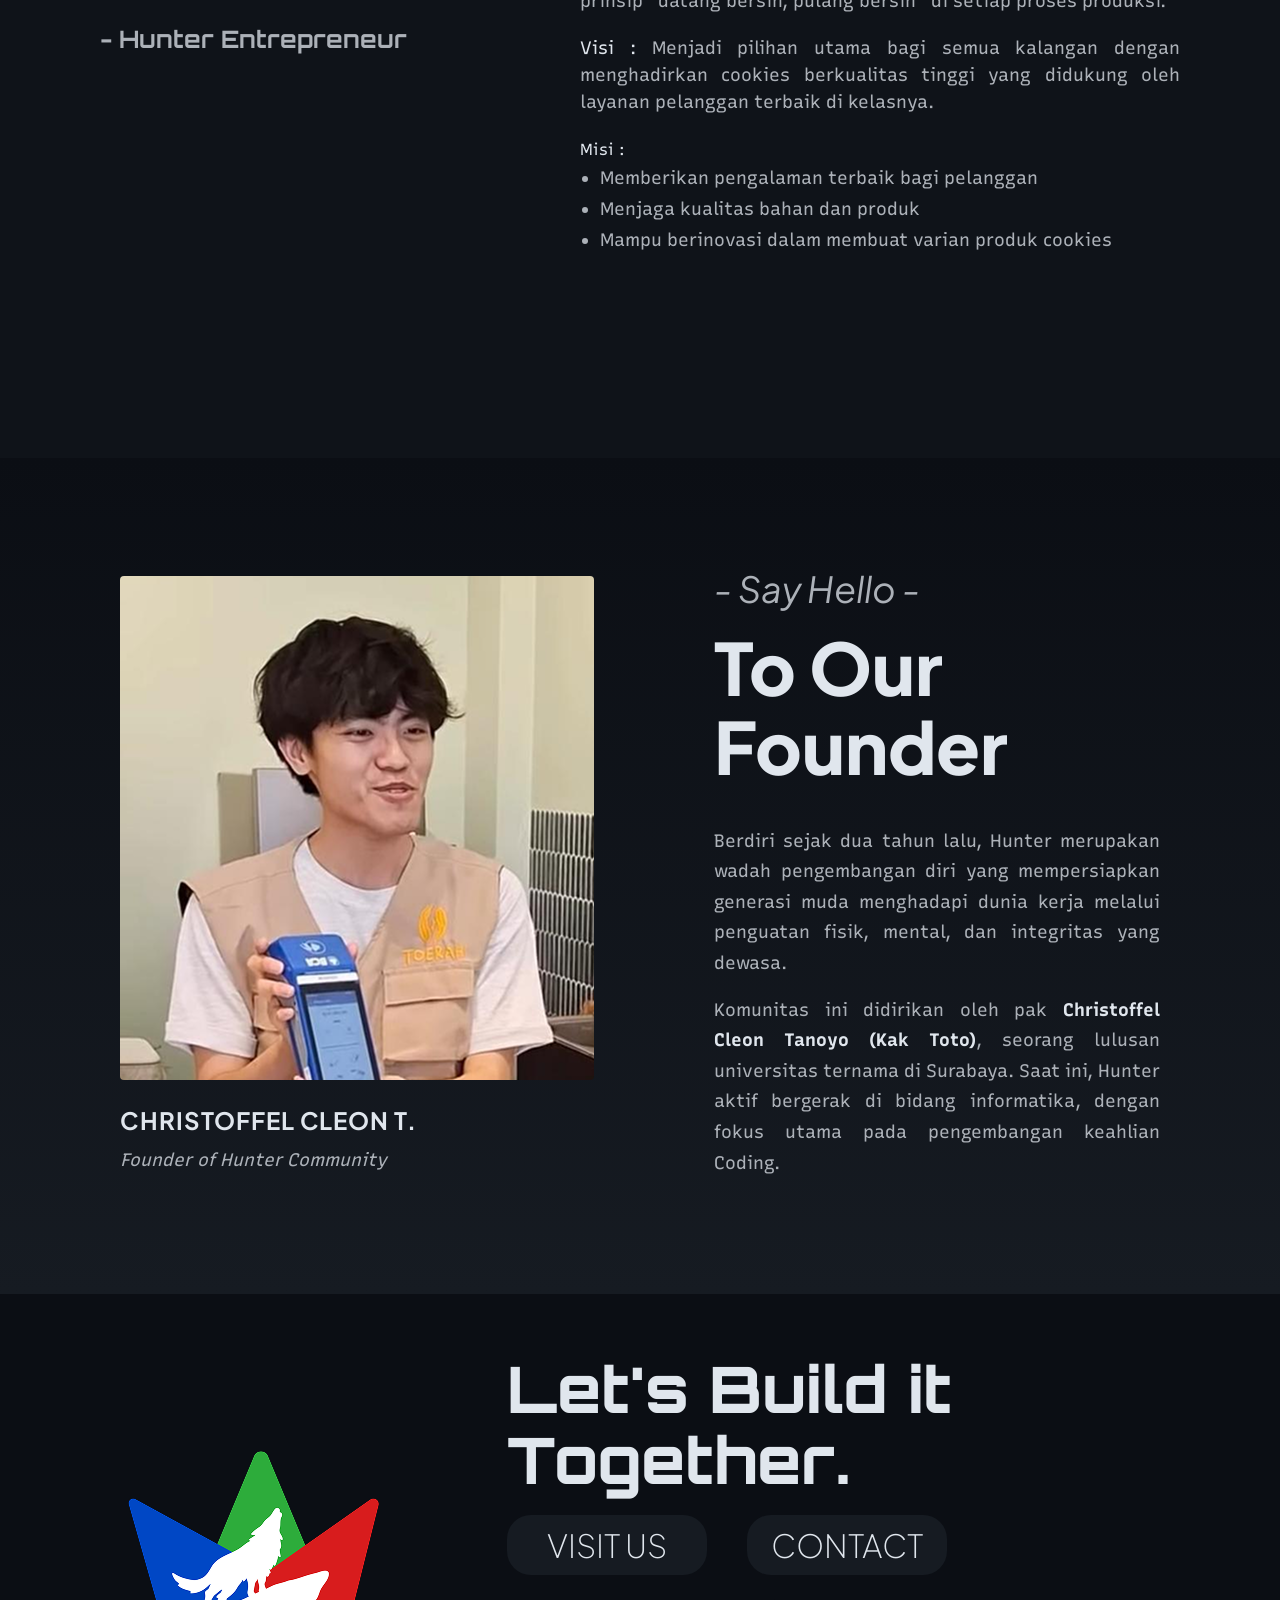
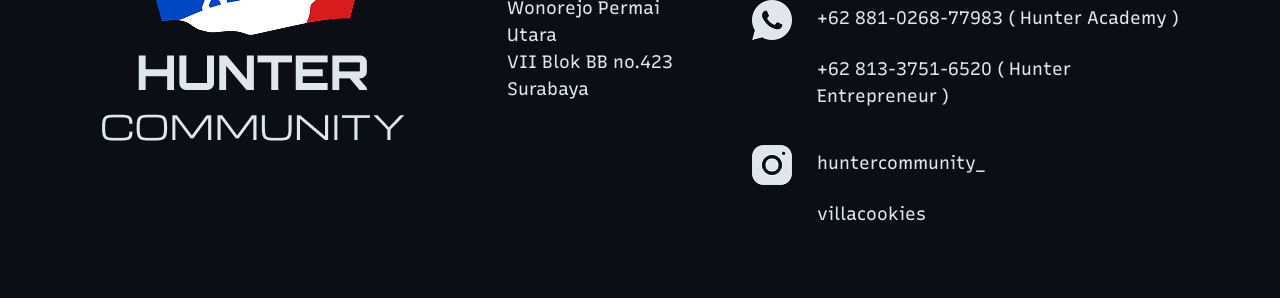
==== commit 259a1781: "Update and rename homepage.html to index.html" ====
--- a/index.html
+++ b/index.html
@@ -15,7 +15,7 @@
   ============================== -->
     <nav class="navbar" id="navbar">
       <div class="navbar-logo" id="navbar-logo">
-        <img src="HomeAssets/Logo.png" alt="Hunter Community Logo" />
+        <img src="HomeAssets/components/Logo.png" alt="Hunter Community Logo" />
       </div>
       <ul class="navbar-links">
         <li><a href="index.html" class="active">Home</a></li>
@@ -44,7 +44,7 @@
       </div>
       <div class="hero-image-wrapper">
         <img
-          src="HomeAssets/FotoBersama(Coding).png"
+          src="HomeAssets/sections/FotoBersama(Coding).png"
           alt="Hunter Community"
           class="hero-image-frame"
         />
@@ -58,7 +58,7 @@
     <section class="about" id="about">
       <div class="about-image-wrapper">
         <img
-          src="HomeAssets/FotoBersama(Coding).png"
+          src="HomeAssets/sections/FotoBersama(Coding).png"
           alt="Hunter Coding Class"
         />
         <p class="about-image-caption reveal reveal-delay-1">
@@ -114,7 +114,7 @@
         <div class="values-left">
           <div class="value-item reveal reveal-left">
             <div class="value-icon">
-              <img src="HomeAssets/HardworkingIcon.png" alt="Hardworking" />
+              <img src="HomeAssets/components/HardworkingIcon.png" alt="Hardworking" />
               <h3>Hardworking</h3>
             </div>
             <div class="value-content">
@@ -126,7 +126,7 @@
   
           <div class="value-item reveal reveal-left reveal-delay-2">
             <div class="value-icon">
-              <img src="HomeAssets/DisciplineIcon.png" alt="Discipline" />
+              <img src="HomeAssets/components/DisciplineIcon.png" alt="Discipline" />
               <h3>Discipline</h3>
             </div>
             <div class="value-content">
@@ -142,7 +142,7 @@
           <p class="reveal reveal-delay-1">- OUR</p>
           <h2 class="reveal reveal-delay-2">CORE VALUES</h2>
           <div class="reveal reveal-delay-3">
-            <img src="HomeAssets/Logo2.png" alt="Hunter Logo" />
+            <img src="HomeAssets/components/Logo2.png" alt="Hunter Logo" />
           </div>
         </div>
   
@@ -150,7 +150,7 @@
         <div class="values-right">
           <div class="value-item reveal reveal-right">
             <div class="value-icon">
-              <img src="HomeAssets/CaringIcon.png" alt="Caring" />
+              <img src="HomeAssets/components/CaringIcon.png" alt="Caring" />
               <h3>Caring</h3>
             </div>
             <div class="value-content">
@@ -170,7 +170,7 @@
       <div class="division-coding-content reveal reveal-delay-1">
         <h3 class="reveal reveal-delay-2">Division 1.0</h3>
         <h2><span class="class reveal reveal-delay-3">Hunter</span> <br> <span class="accent-blue reveal reveal-delay-4">Academy</span></h2>
-        <p class="reveal reveal-delay-5">Class of Coding adalah inkubator teknis di Hunter yang berfokus pada transformasi kode menjadi karya nyata yang bermanfaat. Di sini, kami tidak hanya mengasah kemampuan pemrograman, tetapi juga menggabungkan aspek kreativitas dan pengembangan karakter agar setiap anggota memiliki identitas karya yang kuat. Program kami dirancang untuk membantu perkembangan bakat setiap individu melalui pengerjaan proyek yang terstruktur serta didokumentasikan secara rapi. Hasil dari proses ini kami tampilkan secara transparan kepada publik sebagai bukti nyata bahwa Hunter adalah wadah bagi mereka yang ingin terus berkembang dan membuktikan kompetensinya melalui pencapaian yang nyata.</p>
+        <p class="reveal reveal-delay-5">Hunter Academy adalah inkubator teknis di Hunter yang berfokus pada transformasi kode menjadi karya nyata yang bermanfaat. Di sini, kami tidak hanya mengasah kemampuan pemrograman, tetapi juga menggabungkan aspek kreativitas dan pengembangan karakter agar setiap anggota memiliki identitas karya yang kuat. Program kami dirancang untuk membantu perkembangan bakat setiap individu melalui pengerjaan proyek yang terstruktur serta didokumentasikan secara rapi. Hasil dari proses ini kami tampilkan secara transparan kepada publik sebagai bukti nyata bahwa Hunter adalah wadah bagi mereka yang ingin terus berkembang dan membuktikan kompetensinya melalui pencapaian yang nyata.</p>
       </div>
     </section>
 
@@ -181,7 +181,7 @@
   ============================== -->
     <section class="division-cooking reveal reveal-delay-1" id="cooking">
       <div class="division-cooking-image">
-        <img src="HomeAssets/FotoBersama(Cooking).png" alt="Cooking" class="reveal reveal-delay-1">
+        <img src="HomeAssets/sections/FotoBersama(Cooking).png" alt="Cooking" class="reveal reveal-delay-1">
         <p class="reveal reveal-delay-2">- Hunter Entrepreneur</span></p>
       </div>
       <div class="division-cooking-content">
@@ -208,7 +208,7 @@
     <section class="founder" id="founder">
       <div class="founder-image-wrapper">
         <div class="founder-image-frame reveal reveal-left">
-          <img src="HomeAssets/FounderProfile.png" alt="Founder" />
+          <img src="HomeAssets/founder/FounderProfile.png" alt="Founder" />
         </div>
         <div class="founder-name-tag reveal reveal-delay-2">
           <h3>Christoffel Cleon T.</h3>
@@ -239,7 +239,7 @@
   ============================== -->
     <footer class="footer">
         <!-- Logo -->
-          <img src="HomeAssets/Logo3.png" alt="Hunter Community" class="reveal reveal-delay-2"/>
+          <img src="HomeAssets/components/Logo3.png" alt="Hunter Community" class="reveal reveal-delay-2"/>
 
         <div class="footer-inner">
           <h2 class="reveal reveal-delay-1">Let's Build it Together.</h2>
@@ -251,14 +251,14 @@
             <div class="footer-contact">
               <h4 class="reveal reveal-delay-3">Contact</h4>
               <div class="contact-sosmed">
-                <img src="HomeAssets/WhatsAppIcon.png" alt="WhatsApp" class="reveal reveal-delay-4">
+                <img src="HomeAssets/components/WhatsAppIcon.png" alt="WhatsApp" class="reveal reveal-delay-4">
                 <div class="contact reveal reveal-delay-5">
-                  <p>929-6000 ( Hunter Community )</p>
-                  <p>929-6000 ( Villa Cookies )</p>
+                  <p>+62 881-0268-77983 ( Hunter Academy )</p>
+                  <p>+62 813-3751-6520 ( Hunter Entrepreneur )</p>
                 </div>
               </div>
               <div class="contact-sosmed">
-                <img src="HomeAssets/InstagramIcon.png" alt="Instagram" class="reveal reveal-delay-4">
+                <img src="HomeAssets/components/InstagramIcon.png" alt="Instagram" class="reveal reveal-delay-4">
                 <div class="contact reveal reveal-delay-5">
                   <p>huntercommunity_</p>
                   <p>villacookies</p>
--- a/homepage.css
+++ b/homepage.css
@@ -72,17 +72,9 @@
   transition: opacity 0.75s cubic-bezier(0.22, 1, 0.36, 1), transform 0.75s cubic-bezier(0.22, 1, 0.36, 1);
 }
 
-.reveal.reveal-left {
-  transform: translateX(-50px);
-}
-
-.reveal.reveal-right {
-  transform: translateX(50px);
-}
-
-.reveal.reveal-scale {
-  transform: scale(0.92);
-}
+.reveal.reveal-left  { transform: translateX(-50px); }
+.reveal.reveal-right { transform: translateX(50px); }
+.reveal.reveal-scale { transform: scale(0.92); }
 
 .reveal.visible {
   opacity: 1;
@@ -103,19 +95,21 @@
   position: sticky;
   top: 0;
   z-index: 1000;
-  display: flex;
-  align-items: center;
-  gap: 340px;
-  /* clip content that scrolls behind navbar */
+  /* 3-column grid: logo | links | spacer — links are truly centered */
+  display: grid;
+  grid-template-columns: 1fr auto 1fr;
+  align-items: center;
+  padding: 0 50px;
   isolation: isolate;
 }
 
 .navbar-logo {
+  grid-column: 1;
+  justify-self: start;
   display: flex;
   align-items: center;
   gap: 12px;
-  margin: 50px 50px 50px 50px;
-  /* smooth transition for show/hide */
+  margin: 24px 0;
   opacity: 1;
   transform: translateX(0);
   transition: opacity 0.3s ease, transform 0.3s ease;
@@ -128,11 +122,12 @@
 }
 
 .navbar-links {
+  grid-column: 2;
+  justify-self: center;
   display: flex;
   align-items: center;
   list-style: none;
   height: 68px;
-  justify-self: center;
   justify-content: center;
   gap: 40px;
   padding: 30px;
@@ -152,26 +147,43 @@
   text-decoration: none;
 }
 
+
 .navbar-links a::after {
   content: '';
   position: absolute;
-  bottom: 0;
-  left: 0;
+  bottom: -5px;
+  left: 50%;
+  transform: translateX(-50%);
   width: 0;
-  height: 1.5px;
+  height: 2px;
+  border-radius: 2px;
   background: var(--color-text-hover);
-  transition: width var(--transition);
-}
-
-.navbar-links a:hover,
-.navbar-links a.active {
+  transition: width 0.35s cubic-bezier(0.4, 0, 0.2, 1), background 0.25s ease;
+}
+
+/* Hover — underline kuning dari tengah melebar */
+.navbar-links a:hover {
   color: var(--color-text-hover);
 }
-
-.navbar-links a.active::before {
-  content: "//";
-}
-
+.navbar-links a:hover::after {
+  width: 100%;
+}
+
+/* Active — urutan 1 merah, 2 biru, 3 biru, 4 hijau, 5 hijau */
+.navbar-links li:nth-child(1) a.active { color: var(--color-red); }
+.navbar-links li:nth-child(1) a.active::after { width: 100%; background: var(--color-red); }
+
+.navbar-links li:nth-child(2) a.active { color: var(--color-blue); }
+.navbar-links li:nth-child(2) a.active::after { width: 100%; background: var(--color-blue); }
+
+.navbar-links li:nth-child(3) a.active { color: var(--color-green); }
+.navbar-links li:nth-child(3) a.active::after { width: 100%; background: var(--color-green); }
+
+.navbar-links li:nth-child(4) a.active { color: var(--color-red); }
+.navbar-links li:nth-child(4) a.active::after { width: 100%; background: var(--color-red); }
+
+.navbar-links li:nth-child(5) a.active { color: var(--color-blue); }
+.navbar-links li:nth-child(5) a.active::after { width: 100%; background: var(--color-blue); }
 /* ========================================
    HERO SECTION
 ======================================== */
@@ -183,7 +195,6 @@
   position: relative;
   overflow: hidden;
   justify-content: space-between;
-  align-items: center;
   color: var(--color-text-muted);
 }
 
@@ -279,7 +290,7 @@
    ABOUT SECTION
 ======================================== */
 .about {
-  height: 1080px;
+  min-height: 1080px;
   display: flex;
   gap: 80px;
   align-items: center;
@@ -287,6 +298,7 @@
   background: linear-gradient(180deg, #0F1319 0%, #161B22 100%);
   position: relative;
   overflow: hidden;
+  padding: 80px 100px;
 }
 
 .about::before {
@@ -303,6 +315,7 @@
 
 .about-image-wrapper {
   position: relative;
+  flex-shrink: 0;
 }
 
 .about-image-wrapper img {
@@ -325,7 +338,7 @@
   position: relative;
   z-index: 1;
   width: 600px;
-  text-align: justify ;
+  text-align: justify;
 }
 
 .section-label {
@@ -367,7 +380,6 @@
   margin-bottom: 28px;
 }
 
-
 .about-visi-misi .accent-white {
   color: var(--color-text-main);
   font-size: 18px;
@@ -399,76 +411,16 @@
    CORE VALUES SECTION
 ======================================== */
 .core-values {
-  height: 1080px;
+  min-height: 1080px;
   background: linear-gradient(180deg, #161B22 0%, #0B0E14 100%);
   display: flex;
   justify-content: center;
   align-items: center;
-}
-
-.core-values-content {
-  display: flex;
-  gap: 160px;
-  margin: 0;
-  padding: 0;
-  align-items: center;
-}
-
-.values-left,
-.values-right {
-  display: flex;
-  flex-direction: column;
-  text-align: justify;
-  width: 370px;
-}
-
-.values-left {
-  gap: 300px;
-}
-
-.value-item {
-  display: flex;
-  flex-direction: column;
-  align-items: flex-start;
+  padding: 100px 80px;
   position: relative;
 }
 
-.value-icon {
-  flex-shrink: 0;
-  display: flex;
-  align-items: center;
-  justify-content: center;
-  gap: 10px;
-}
-
-.value-item h3 {
-  font-family: var(--font-title);
-  font-size: 32px;
-  font-weight: 700;
-  color: var(--color-text-main);
-  margin-bottom: 8px;
-  text-transform: uppercase;
-  padding-top: 30px;
-}
-
-.value-content p {
-  font-family: var(--font-body);
-  font-size: 16px;
-  color: var(--color-text-main);
-  line-height: 1.75;
-  max-width: 370px;
-}
-
-.values-right .value-content p {
-  margin-left: auto;
-}
-
-/* Center logo badge */
 .core-values-center {
-  display: flex;
-  flex-direction: column;
-  align-items: center;
-  position: relative;
   text-align: center;
 }
 
@@ -482,25 +434,101 @@
 
 .core-values-center h2 {
   font-family: var(--font-title);
-  font-size: 36px;
+  font-size: 44px;
   font-weight: 700;
   color: var(--color-text-main);
 }
 
+/* ── Core Values Layout ── */
+.core-values-content {
+  display: grid;
+  grid-template-columns: 1fr auto 1fr;
+  align-items: center;
+  gap: 56px;
+  width: 100%;
+  max-width: 1400px;
+}
+
+.values-left,
+.values-right {
+  display: flex;
+  flex-direction: column;
+  gap: 48px;
+}
+
+.value-item {
+  display: flex;
+  flex-direction: column;
+  gap: 16px;
+  background: rgba(255,255,255,0.03);
+  border: 1px solid rgba(224,230,237,0.08);
+  border-radius: 20px;
+  padding: 32px 28px;
+  transition: border-color 0.3s ease, background 0.3s ease;
+}
+
+.value-item:hover {
+  border-color: rgba(224,230,237,0.18);
+  background: rgba(255,255,255,0.05);
+}
+
+.value-icon {
+  display: flex;
+  align-items: center;
+  gap: 14px;
+}
+
+.value-icon img {
+  width: 52px;
+  height: 52px;
+  object-fit: contain;
+  flex-shrink: 0;
+}
+
+.value-icon h3 {
+  font-family: var(--font-title);
+  font-size: 22px;
+  font-weight: 700;
+  color: var(--color-text-main);
+  letter-spacing: 0.04em;
+  text-transform: uppercase;
+}
+
+.value-content p {
+  font-family: var(--font-body);
+  font-size: 17px;
+  line-height: 1.7;
+  color: var(--color-text-muted);
+}
+
+.core-values-center {
+  text-align: center;
+  display: flex;
+  flex-direction: column;
+  align-items: center;
+  gap: 10px;
+  min-width: 280px;
+}
+
+.core-values-center img {
+  width: 160px;
+  height: auto;
+  margin-top: 20px;
+  opacity: 0.85;
+}
+
+
 
 /* ========================================
-   DIVISION SECTIONS (Class of Coding & Villa Cookies)
+   DIVISION SECTIONS
 ======================================== */
-
 .division-coding {
   height: 100vh;
-
   position: relative;
   overflow: hidden;
   display: flex;
   align-items: center;
-
-  background-image: url("HomeAssets/FotbarCoding.png");
+  background-image: url("HomeAssets/sections/FotbarCoding.png");
   background-size: cover;
   background-position: center;
   background-repeat: no-repeat;
@@ -508,35 +536,22 @@
 
 .division-coding::before {
   content: "";
-
   position: absolute;
   inset: 0;
-
   background:
-    linear-gradient(
-      to top,
-      rgba(12, 16, 22, 1) 0%,
-      rgba(12, 16, 22, 0.1) 50%,
-      rgba(12, 16, 22, 0) 100%
-    ),
-    linear-gradient(
-      to bottom,
-      rgba(12, 16, 22, 1) 0%,
-      rgba(12, 16, 22, 0.1) 50%,
-      rgba(12, 16, 22, 0) 100%
-    );
-
+    linear-gradient(to top, rgba(12,16,22,1) 0%, rgba(12,16,22,0.1) 50%, rgba(12,16,22,0) 100%),
+    linear-gradient(to bottom, rgba(12,16,22,1) 0%, rgba(12,16,22,0.1) 50%, rgba(12,16,22,0) 100%);
 }
 
 .division-coding-content {
   display: flex;
   flex-direction: column;
   width: 950px;
+  max-width: 100%;
   height: 100%;
   background-color: rgba(12, 16, 22, 0.7);
   justify-content: center;
   padding: 0 180px;
-
   z-index: 1;
 }
 
@@ -578,15 +593,12 @@
   text-align: justify;
 }
 
-
-
-
 .division-cooking {
-  height: 1080px;
+  min-height: 1080px;
   display: flex;
   justify-content: center;
   align-items: center;
-  padding: 0 100px;
+  padding: 80px 100px;
   gap: 90px;
 }
 
@@ -613,6 +625,7 @@
 
 .division-cooking-content {
   width: 600px;
+  max-width: 100%;
   display: flex;
   flex-direction: column;
   gap: 20px;
@@ -661,8 +674,6 @@
   font-family: var(--font-body);
   font-size: 18px;
 }
-
-
 
 /* ========================================
    FOUNDER SECTION
@@ -760,8 +771,9 @@
 ======================================== */
 .footer {
   background: var(--color-bg-card);
-  padding: 0 250px;
-  height: 520px;
+  padding: 60px 100px;
+  min-height: 520px;
+  height: auto;
   position: relative;
   overflow: hidden;
   display: flex;
@@ -774,6 +786,8 @@
   display: flex;
   flex-direction: column;
   gap: 20px;
+  width: 100%;
+  max-width: 900px;
 }
 
 .footer-inner h2 {
@@ -789,6 +803,7 @@
   display: flex;
   flex-direction: row;
   justify-content: space-between;
+  gap: 40px;
 }
 
 .footer-visitus {
@@ -824,7 +839,7 @@
   font-size: 18px;
   color: var(--color-text-main);
   line-height: 1.5;
-  text-align: justify;
+  text-align: left;
 }
 
 .contact-sosmed {
@@ -844,8 +859,6 @@
   gap: 24px;
   padding: 10px 0;
 }
-
-
 
 /* ========================================
    FLOATING PARTICLES (decorative)
@@ -859,18 +872,484 @@
 }
 
 @keyframes float-particle {
-  0% {
-    transform: translateY(0) rotate(0deg);
+  0%   { transform: translateY(0) rotate(0deg); opacity: 0; }
+  10%  { opacity: 1; }
+  90%  { opacity: 0.3; }
+  100% { transform: translateY(-120px) rotate(360deg); opacity: 0; }
+}
+
+/* ========================================
+   TABLET (max-width: 1024px)
+======================================== */
+@media (max-width: 1024px) {
+  .navbar {
+    padding: 0 30px;
+    /* grid stays: logo left | links center | spacer right */
+  }
+
+  .navbar-links {
+    gap: 20px;
+    padding: 20px 24px;
+  }
+
+  .navbar-links a {
+    font-size: 16px;
+  }
+
+  .hero {
+    margin: 60px 40px;
+    flex-direction: column;
+    gap: 40px;
+  }
+
+  .hero-title {
+    font-size: 64px;
+  }
+
+  .hero-image-wrapper {
+    width: 100%;
+  }
+
+  .about {
+    flex-direction: column;
+    padding: 60px 40px;
+    min-height: auto;
+    gap: 40px;
+  }
+
+  .about-content {
+    width: 100%;
+  }
+
+  .about-title {
+    font-size: 52px;
+    line-height: 1.2;
+  }
+
+  .core-values {
+    padding: 60px 40px;
+    min-height: auto;
+  }
+
+  .division-coding-content {
+    width: 100%;
+    padding: 0 60px;
+  }
+
+  .division-coding-content h2 {
+    font-size: 64px;
+  }
+
+  .division-cooking {
+    flex-direction: column;
+    padding: 60px 40px;
+    min-height: auto;
+    gap: 40px;
+  }
+
+  .division-cooking-content {
+    width: 100%;
+  }
+
+  .division-cooking-content h2 {
+    font-size: 60px;
+  }
+
+  .founder {
+    flex-direction: column;
+    padding: 60px 40px;
+    gap: 40px;
+    text-align: center;
+  }
+
+  .founder-image-wrapper {
+    align-items: center;
+  }
+
+  .founder-name-tag {
+    text-align: center;
+  }
+
+  .founder-title {
+    font-size: 52px;
+  }
+
+  .footer {
+    padding: 60px 40px;
+    flex-direction: column;
+    height: auto;
+    gap: 40px;
+  }
+
+  .footer-inner h2 {
+    font-size: 48px;
+  }
+
+  .footer-inner-content {
+    flex-direction: column;
+    gap: 32px;
+  }
+
+  .footer-inner-content h4 {
+    font-size: 24px;
+    width: 160px;
+    height: 48px;
+  }
+}
+
+/* ========================================
+   MOBILE (max-width: 640px)
+======================================== */
+@media (max-width: 640px) {
+
+  /* ── NAVBAR ── */
+  .navbar {
+    display: flex;
+    flex-direction: column;
+    align-items: stretch;       /* child melebar penuh */
+    gap: 0;
+    padding: 0;
+    background-color: var(--color-bg-primary);
+    position: fixed;
+    top: 0;
+    left: 0;
+    right: 0;
+    width: 100vw;
+    z-index: 1000;
+    box-sizing: border-box;
+  }
+
+  /* Logo row — center, collapse-able */
+  .navbar-logo {
+    grid-column: unset;
+    justify-self: unset;
+    margin: 0;
+    width: 100%;
+    display: flex;
+    justify-content: center;
+    align-items: center;
+    padding: 12px 0;
+    overflow: hidden;
+    height: 60px;
+    transition: height 0.3s ease, padding 0.3s ease,
+                opacity 0.3s ease, transform 0.3s ease;
+  }
+  .navbar-logo.hidden {
+    height: 0 !important;
+    padding: 0 !important;
     opacity: 0;
-  }
-  10% {
-    opacity: 1;
-  }
-  90% {
-    opacity: 0.3;
-  }
-  100% {
-    transform: translateY(-120px) rotate(360deg);
-    opacity: 0;
-  }
-}
+    transform: translateY(-6px);
+    pointer-events: none;
+  }
+  .navbar-logo img {
+    height: 36px;
+    width: auto;
+    display: block;
+  }
+
+  /* Links row — full width, centered pill */
+  .navbar-links {
+    grid-column: unset;
+    justify-self: unset;
+    display: flex;
+    flex-wrap: wrap;
+    justify-content: center;
+    align-items: center;
+    width: calc(100% - 32px);
+    margin: 0 auto 10px;
+    height: auto;
+    gap: 8px 14px;
+    padding: 10px 16px;
+    border-radius: 14px;
+    background-color: var(--color-navbar);
+  }
+  .navbar-links a {
+    font-size: 13px;
+    letter-spacing: 0.02em;
+  }
+  .navbar.logo-hidden {
+    gap: 0;
+  }
+
+  /* ── HERO ── */
+  .hero {
+    flex-direction: column;
+    margin: 0 16px;
+    margin-top: calc(60px + 56px + 10px + 28px);
+    gap: 28px;
+  }
+  .hero-title {
+    font-size: 38px;
+    line-height: 1.2;
+    margin-bottom: 12px;
+  }
+  .hero-description {
+    font-size: 15px;
+    line-height: 1.65;
+    max-width: 100%;
+  }
+  .hero-image-wrapper p {
+    font-size: 14px;
+  }
+
+  /* ── ABOUT ── */
+  .about {
+    flex-direction: column;
+    padding: 56px 20px 64px;
+    gap: 32px;
+    min-height: auto;
+    border-top: 1px solid rgba(224,230,237,0.10);
+  }
+  .about-image-wrapper {
+    width: 100%;
+  }
+  .about-image-wrapper img {
+    width: 100%;
+    height: auto;
+    border-radius: 16px;
+  }
+  .about-image-caption {
+    font-size: 14px;
+    margin-top: 8px;
+  }
+  .about-content {
+    width: 100%;
+    display: flex;
+    flex-direction: column;
+    gap: 0;
+  }
+  .section-label {
+    margin-bottom: 12px;
+  }
+  .about-title {
+    font-size: 34px;
+    line-height: 1.25;
+    margin-bottom: 16px;
+  }
+  .about-description {
+    font-size: 15px;
+    line-height: 1.7;
+    margin-bottom: 20px;
+  }
+  .about-visi-misi p {
+    font-size: 15px;
+    margin-bottom: 16px;
+    line-height: 1.65;
+  }
+  .about-visi-misi li {
+    font-size: 15px;
+    line-height: 1.65;
+    margin-bottom: 8px;
+  }
+
+  /* ── CORE VALUES ── */
+  .core-values {
+    padding: 56px 20px 64px;
+    min-height: auto;
+    border-top: 1px solid rgba(224,230,237,0.10);
+  }
+  /* Stack: center badge atas, lalu value cards bawah */
+  .core-values-content {
+    display: flex;
+    flex-direction: column;
+    align-items: center;
+    gap: 32px;
+    width: 100%;
+  }
+  .core-values-center {
+    order: -1; /* badge selalu paling atas */
+    min-width: unset;
+    width: 100%;
+    padding-bottom: 8px;
+    border-bottom: 1px solid rgba(224,230,237,0.08);
+  }
+  .core-values-center p {
+    font-size: 13px;
+    margin-bottom: 4px;
+    letter-spacing: 0.15em;
+  }
+  .core-values-center h2 {
+    font-size: 22px;
+    line-height: 1.3;
+    margin-bottom: 12px;
+  }
+  .core-values-center img {
+    width: 80px;
+    margin-top: 10px;
+  }
+  /* Left & right menjadi satu kolom penuh */
+  .values-left,
+  .values-right {
+    width: 100%;
+    gap: 16px;
+  }
+  /* Setiap value card */
+  .value-item {
+    padding: 18px 16px;
+    gap: 10px;
+    border-radius: 14px;
+  }
+  .value-icon img {
+    width: 32px;
+    height: 32px;
+  }
+  .value-icon h3 {
+    font-size: 15px;
+  }
+  .value-content p {
+    font-size: 14px;
+    line-height: 1.6;
+  }
+
+  /* ── DIVISION CODING ── */
+  .division-coding {
+    height: auto;
+    min-height: 100svh;
+    border-top: 1px solid rgba(224,230,237,0.10);
+  }
+  .division-coding-content {
+    width: 100%;
+    padding: 60px 20px 64px;
+    background-color: rgba(12, 16, 22, 0.88);
+    display: flex;
+    flex-direction: column;
+    gap: 0;
+  }
+  .division-coding-content h3 {
+    font-size: 15px;
+    margin-bottom: 10px;
+  }
+  .division-coding-content h2 {
+    font-size: 36px;
+    text-align: left;
+    line-height: 1.15;
+    margin-bottom: 20px;
+  }
+  .division-coding-content p {
+    font-size: 15px;
+    line-height: 1.7;
+  }
+
+  /* ── DIVISION COOKING ── */
+  .division-cooking {
+    flex-direction: column;
+    padding: 56px 20px 64px;
+    min-height: auto;
+    gap: 32px;
+    border-top: 1px solid rgba(224,230,237,0.10);
+  }
+  .division-cooking-image {
+    width: 100%;
+  }
+  .division-cooking-image img {
+    width: 100%;
+    height: auto;
+    border-radius: 16px;
+  }
+  .division-cooking-image p {
+    font-size: 16px;
+    margin-top: 8px;
+  }
+  .division-cooking-content {
+    width: 100%;
+    gap: 14px;
+  }
+  .division-cooking-content h3 {
+    font-size: 15px;
+    text-align: left;
+  }
+  .division-cooking-content h2 {
+    font-size: 34px;
+    line-height: 1.15;
+  }
+  .division-cooking-content p,
+  .division-cooking-content li {
+    font-size: 15px;
+    line-height: 1.7;
+  }
+
+  /* ── FOUNDER ── */
+  .founder {
+    flex-direction: column;
+    padding: 56px 20px 64px;
+    gap: 32px;
+    text-align: left;
+    border-top: 1px solid rgba(224,230,237,0.10);
+  }
+  .founder-image-wrapper {
+    align-items: flex-start;
+    width: 100%;
+  }
+  .founder-image-frame img {
+    width: 100%;
+    height: auto;
+  }
+  .founder-name-tag {
+    text-align: left;
+    margin-top: 14px;
+  }
+  .founder-name-tag h3 {
+    font-size: 18px;
+    margin-bottom: 4px;
+  }
+  .founder-name-tag p {
+    font-size: 14px;
+  }
+  .founder-content {
+    display: flex;
+    flex-direction: column;
+    gap: 0;
+  }
+  .founder-greeting {
+    font-size: 20px;
+    margin-bottom: 6px;
+  }
+  .founder-title {
+    font-size: 34px;
+    line-height: 1.2;
+    margin-bottom: 24px;
+  }
+  .founder-description {
+    font-size: 15px;
+    line-height: 1.7;
+    margin-bottom: 14px;
+  }
+
+  /* ── FOOTER ── */
+  .footer {
+    padding: 56px 20px 64px;
+    flex-direction: column;
+    height: auto;
+    gap: 32px;
+    border-top: 1px solid rgba(224,230,237,0.14);
+  }
+  .footer-inner {
+    width: 100%;
+    gap: 16px;
+  }
+  .footer-inner h2 {
+    font-size: 30px;
+    line-height: 1.25;
+  }
+  .footer-inner-content {
+    flex-direction: column;
+    gap: 24px;
+  }
+  .footer-inner-content h4 {
+    font-size: 18px;
+    width: 130px;
+    height: 42px;
+    border-radius: 12px;
+  }
+  .footer-inner-content p {
+    font-size: 15px;
+    line-height: 1.65;
+  }
+  .footer-contact {
+    gap: 16px;
+  }
+  .contact-sosmed img {
+    width: 38px;
+    height: 38px;
+  }
+}
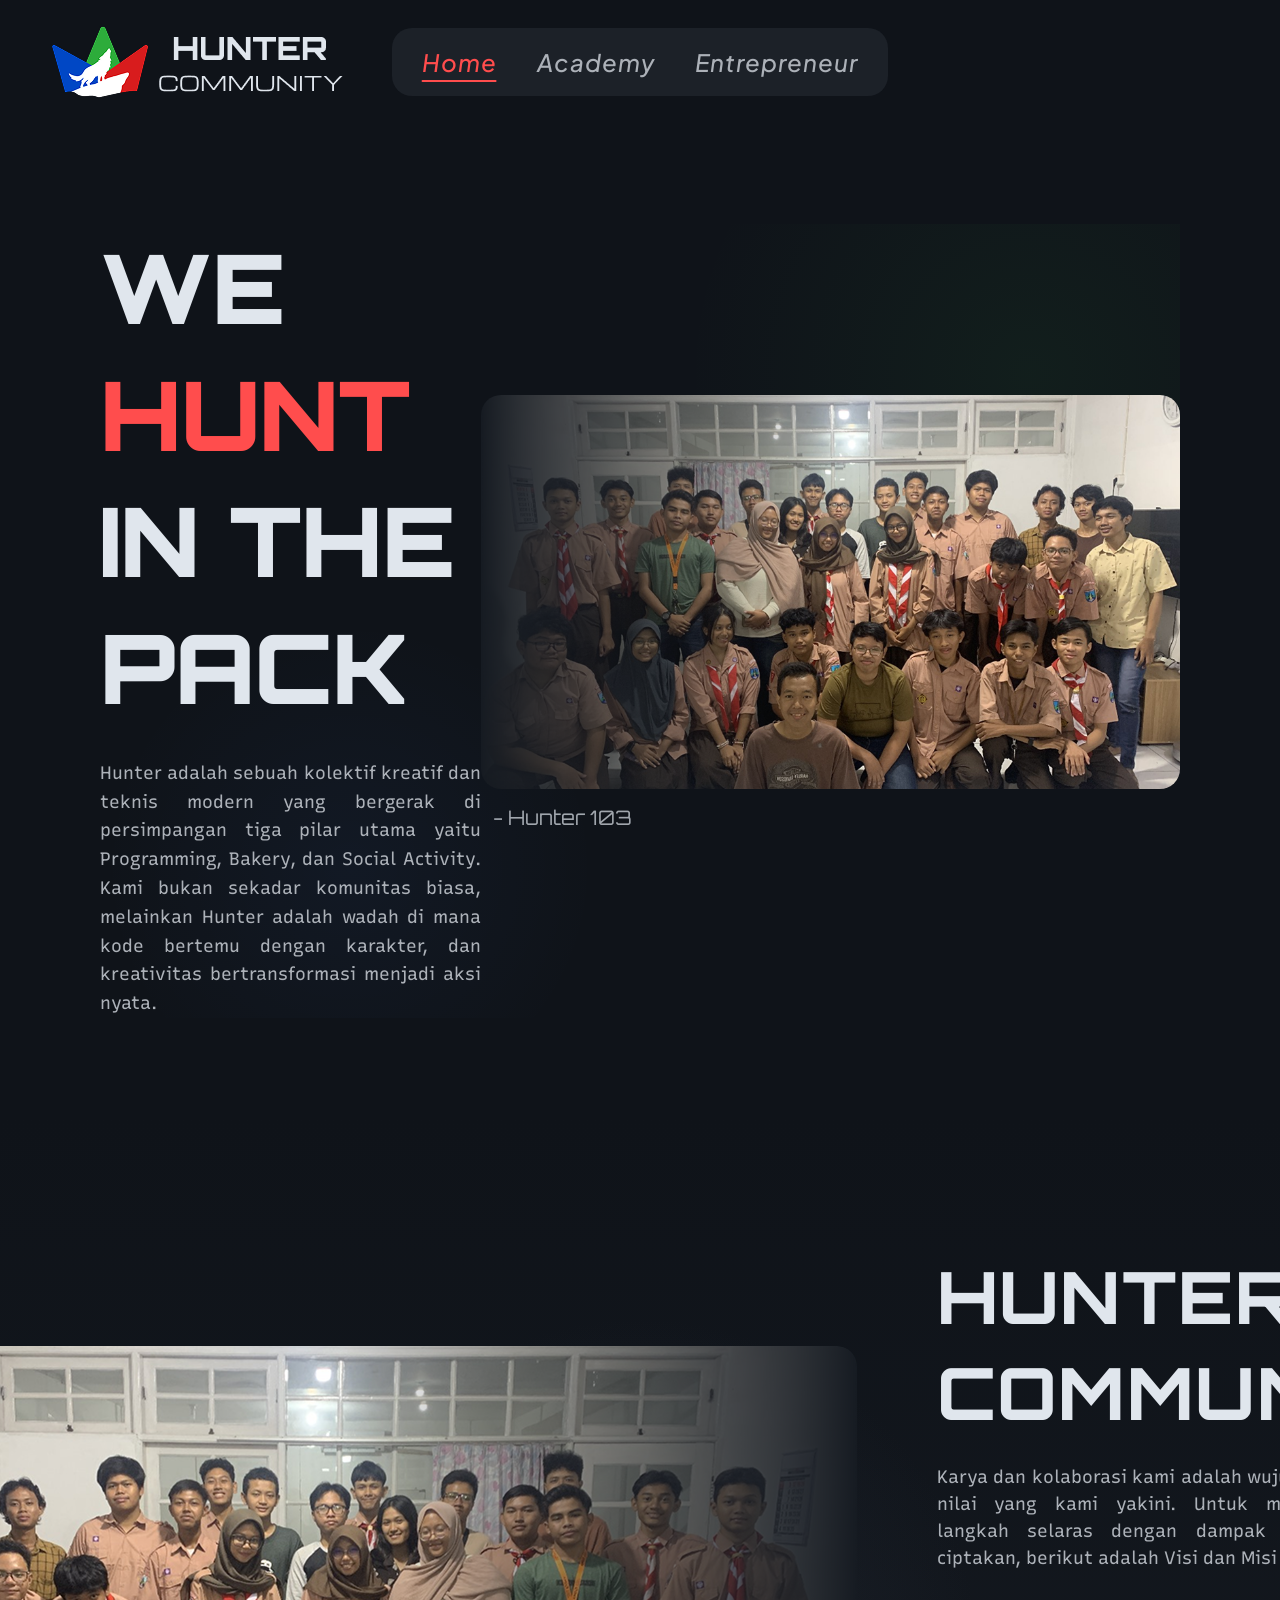
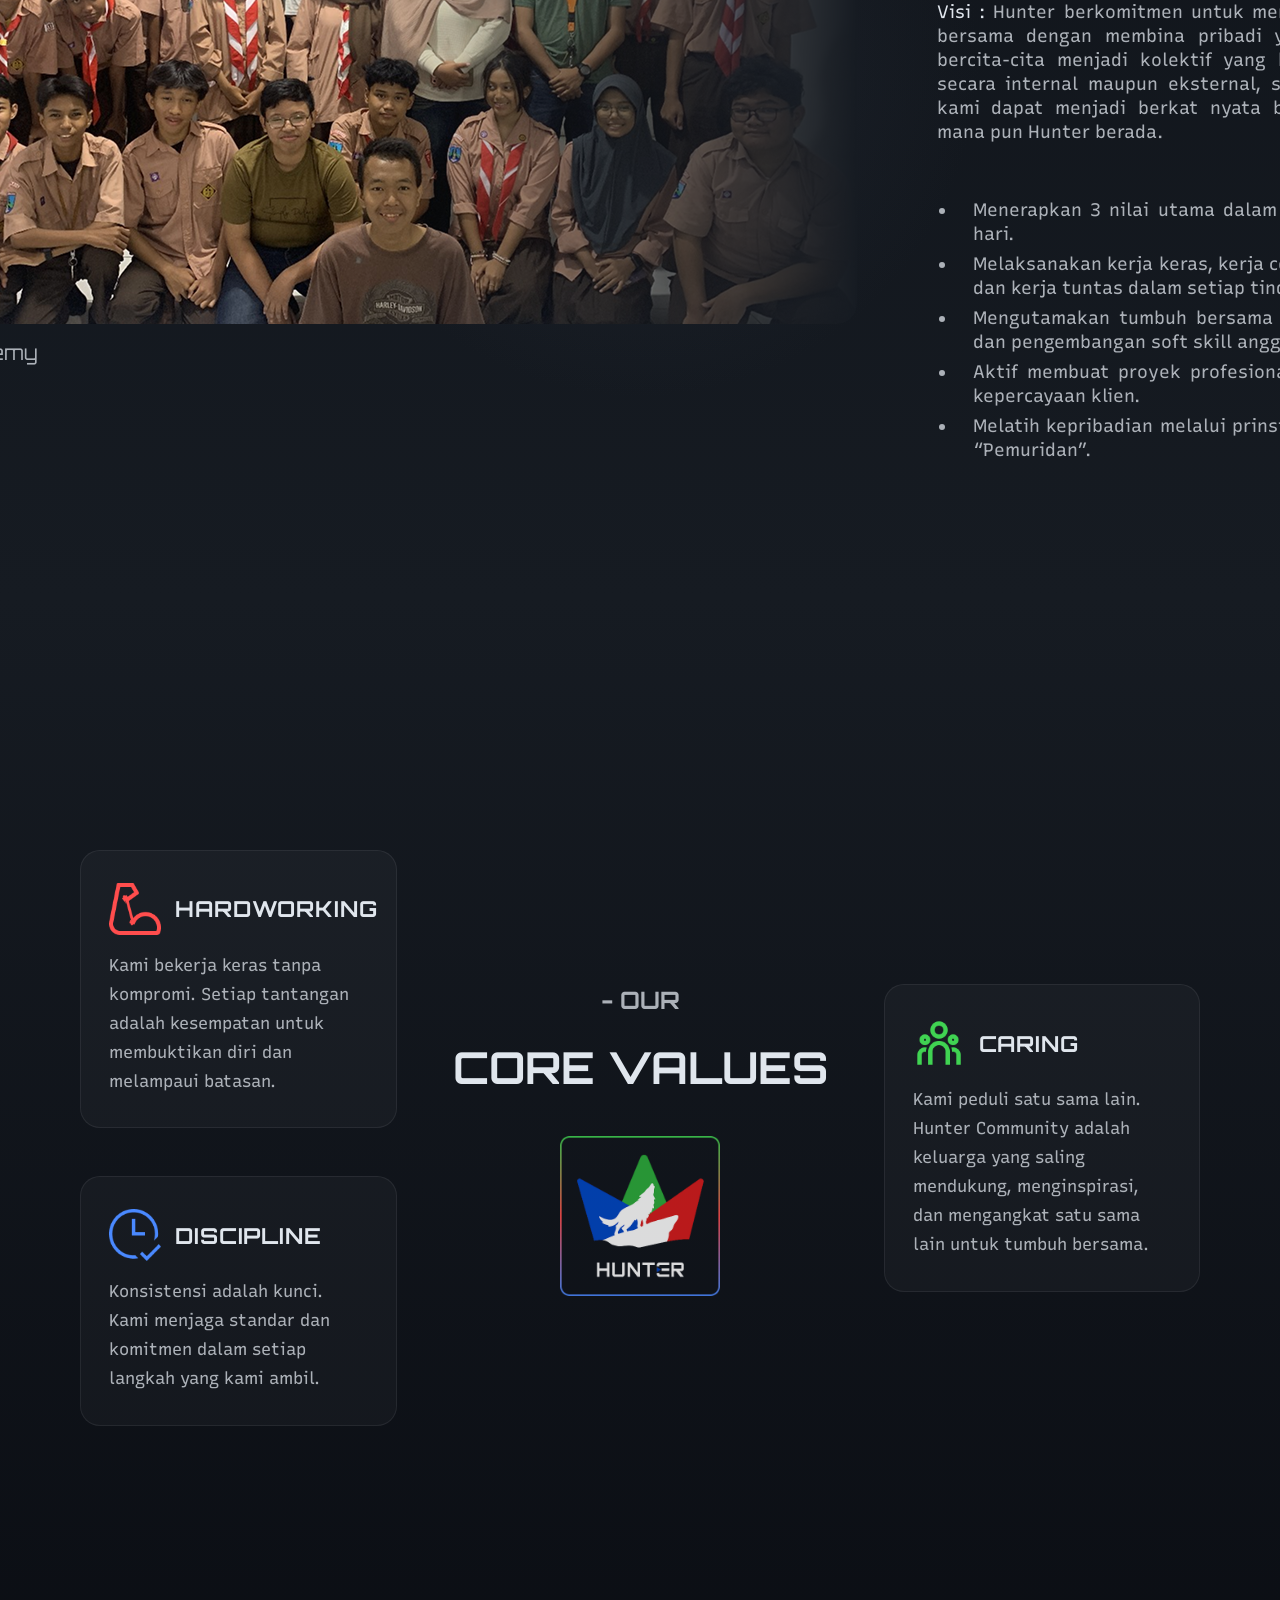
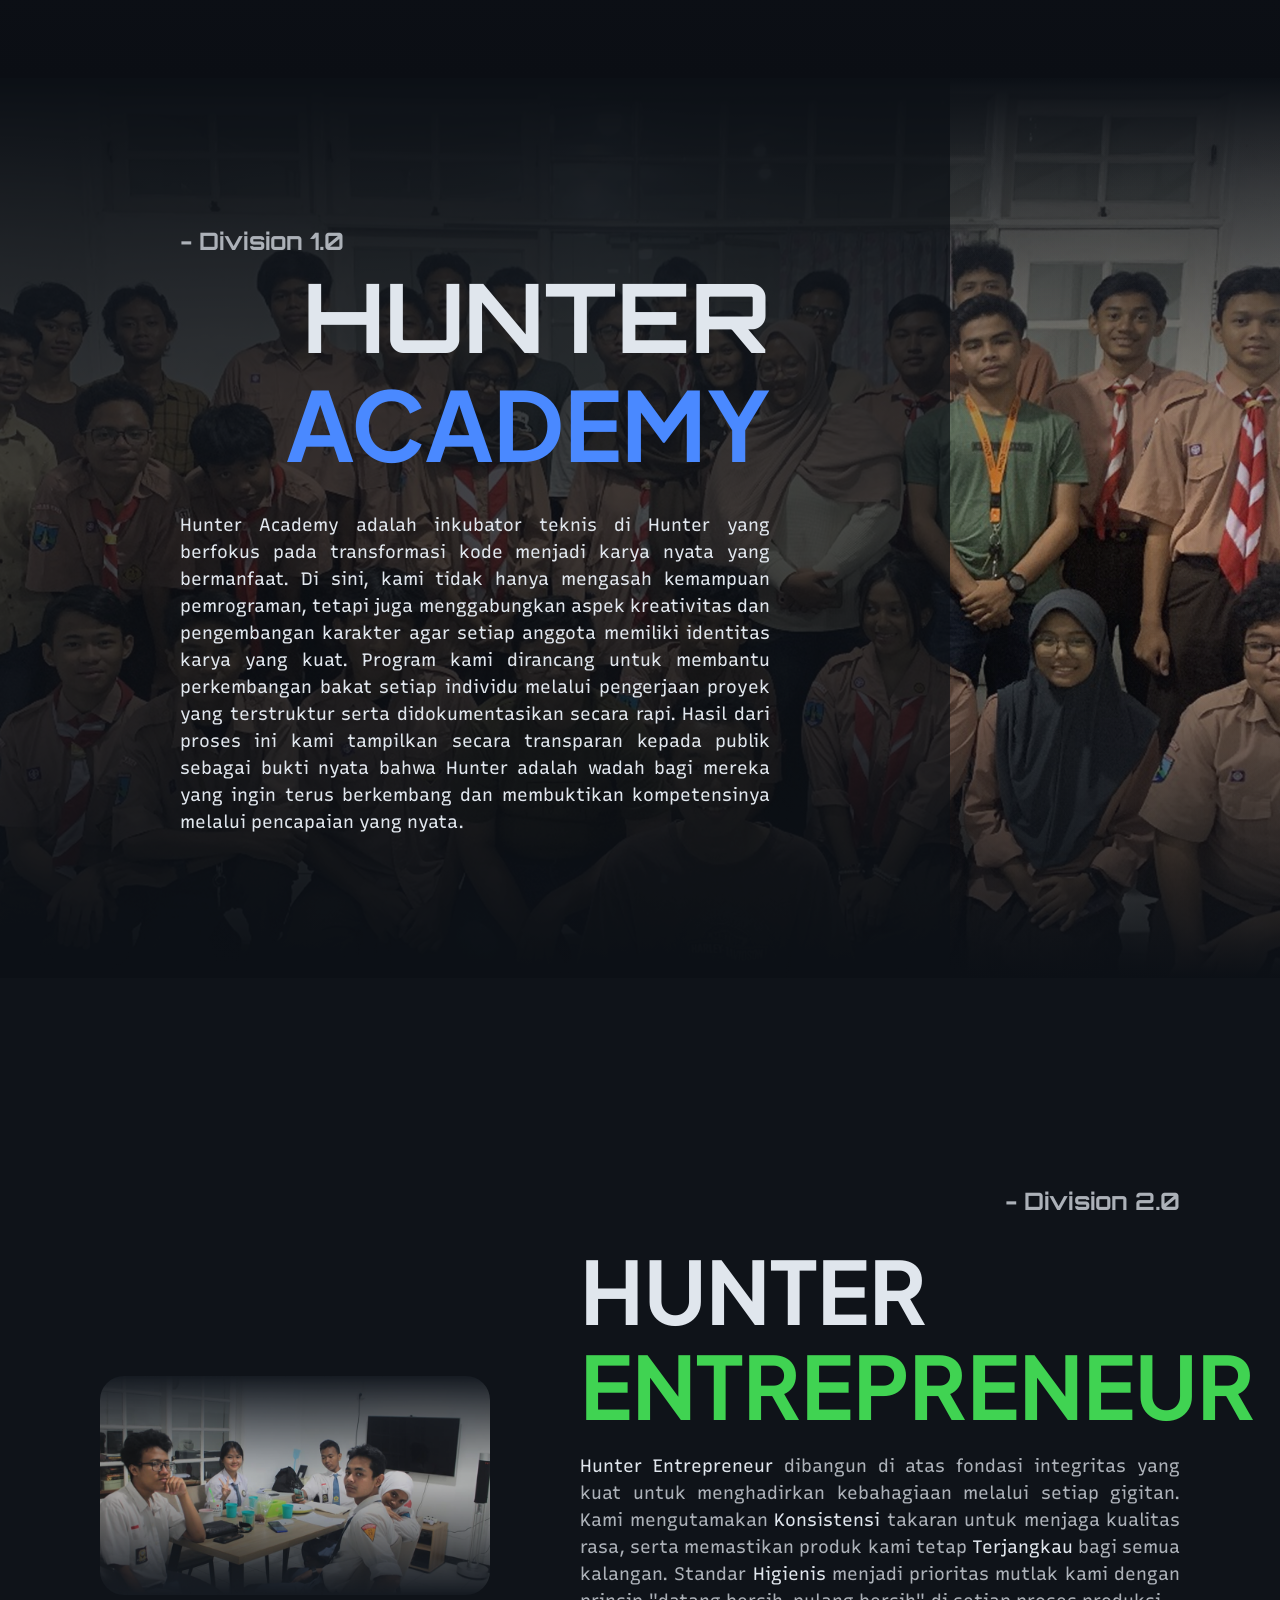
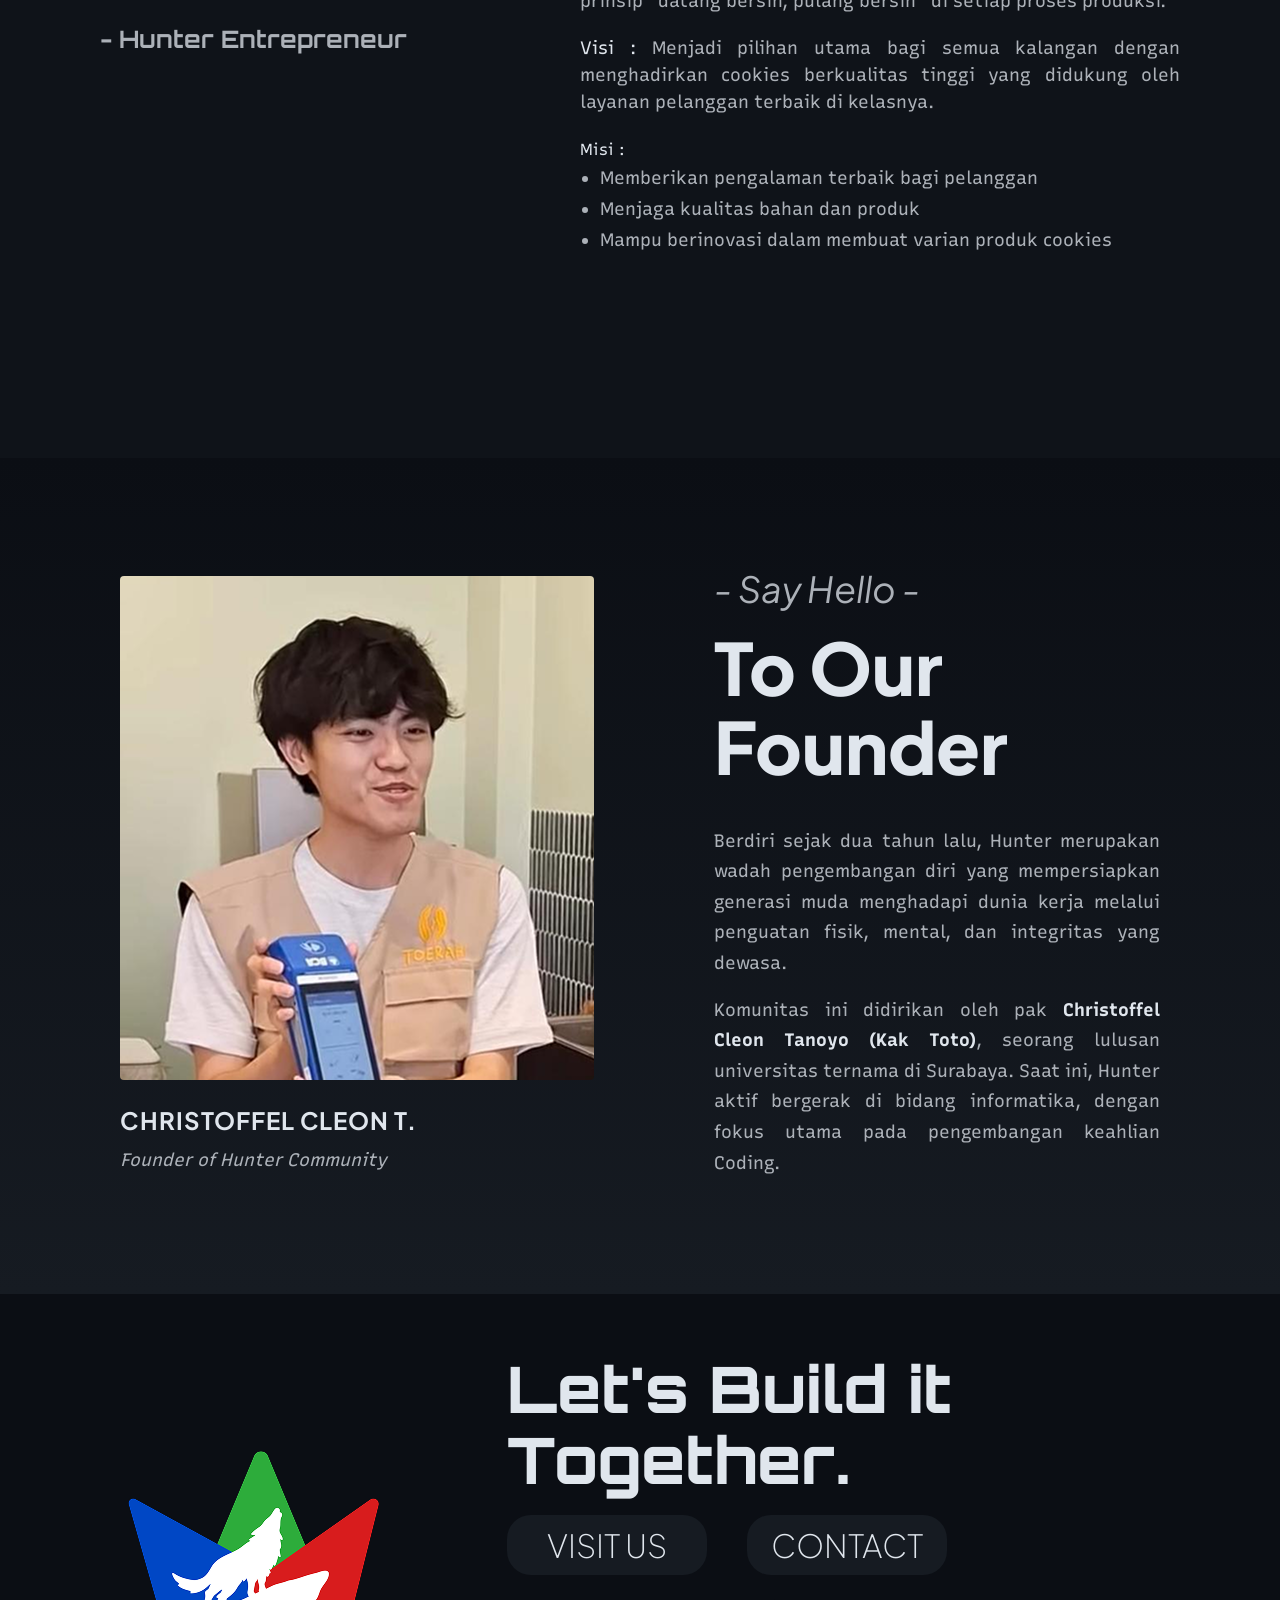
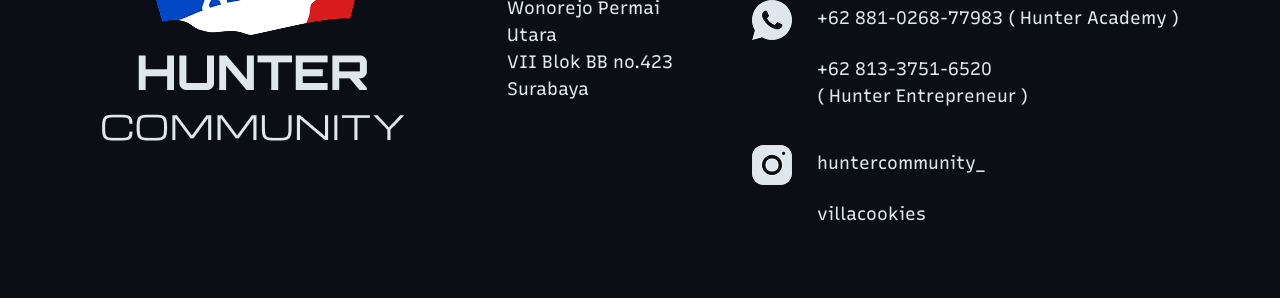
==== commit 9bd90ad3: "update kecil (link wa & ig)" ====
--- a/index.html
+++ b/index.html
@@ -182,7 +182,7 @@
     <section class="division-cooking reveal reveal-delay-1" id="cooking">
       <div class="division-cooking-image">
         <img src="HomeAssets/sections/FotoBersama(Cooking).png" alt="Cooking" class="reveal reveal-delay-1">
-        <p class="reveal reveal-delay-2">- Hunter Entrepreneur</span></p>
+        <p class="reveal reveal-delay-2 hide-on-mobile">- Hunter Entrepreneur</p>
       </div>
       <div class="division-cooking-content">
         <h3 class="reveal reveal-delay-2">- Division 2.0</h3>
@@ -246,22 +246,22 @@
           <div class="footer-inner-content">
             <div class="footer-visitus">
               <h4 class="reveal reveal-delay-3">Visit Us</h4>
-              <p class="reveal reveal-delay-4">Wonorejo Permai Utara <br>VII Blok BB no.423 <br>Surabaya</p>
+              <p class="reveal reveal-delay-4"><a href="https://maps.app.goo.gl/HNZdWPUTc9JyDS4NA" target="_blank">Wonorejo Permai Utara <br>VII Blok BB no.423 <br>Surabaya</a></p>
             </div>
             <div class="footer-contact">
               <h4 class="reveal reveal-delay-3">Contact</h4>
               <div class="contact-sosmed">
                 <img src="HomeAssets/components/WhatsAppIcon.png" alt="WhatsApp" class="reveal reveal-delay-4">
                 <div class="contact reveal reveal-delay-5">
-                  <p>+62 881-0268-77983 ( Hunter Academy )</p>
-                  <p>+62 813-3751-6520 ( Hunter Entrepreneur )</p>
+                  <p><a href="https://wa.me/62881026877983" target="_blank">+62 881-0268-77983 <span style="white-space: nowrap;">( Hunter Academy )</span></a></p>
+                  <p><a href="https://wa.me/6281337516520" target="_blank">+62 813-3751-6520 <span style="white-space: nowrap;">( Hunter Entrepreneur )</span></a></p>
                 </div>
               </div>
               <div class="contact-sosmed">
                 <img src="HomeAssets/components/InstagramIcon.png" alt="Instagram" class="reveal reveal-delay-4">
                 <div class="contact reveal reveal-delay-5">
-                  <p>huntercommunity_</p>
-                  <p>villacookies</p>
+                  <p><a href="https://instagram.com/huntercommunity_" target="_blank">huntercommunity_</a></p>
+                  <p><a href="https://instagram.com/villacookiess" target="_blank">villacookies</a></p>
                 </div>
               </div>
             </div>
--- a/homepage.css
+++ b/homepage.css
@@ -1352,4 +1352,7 @@
     width: 38px;
     height: 38px;
   }
+  .hide-on-mobile {
+    display: none !important;
+  }
 }
